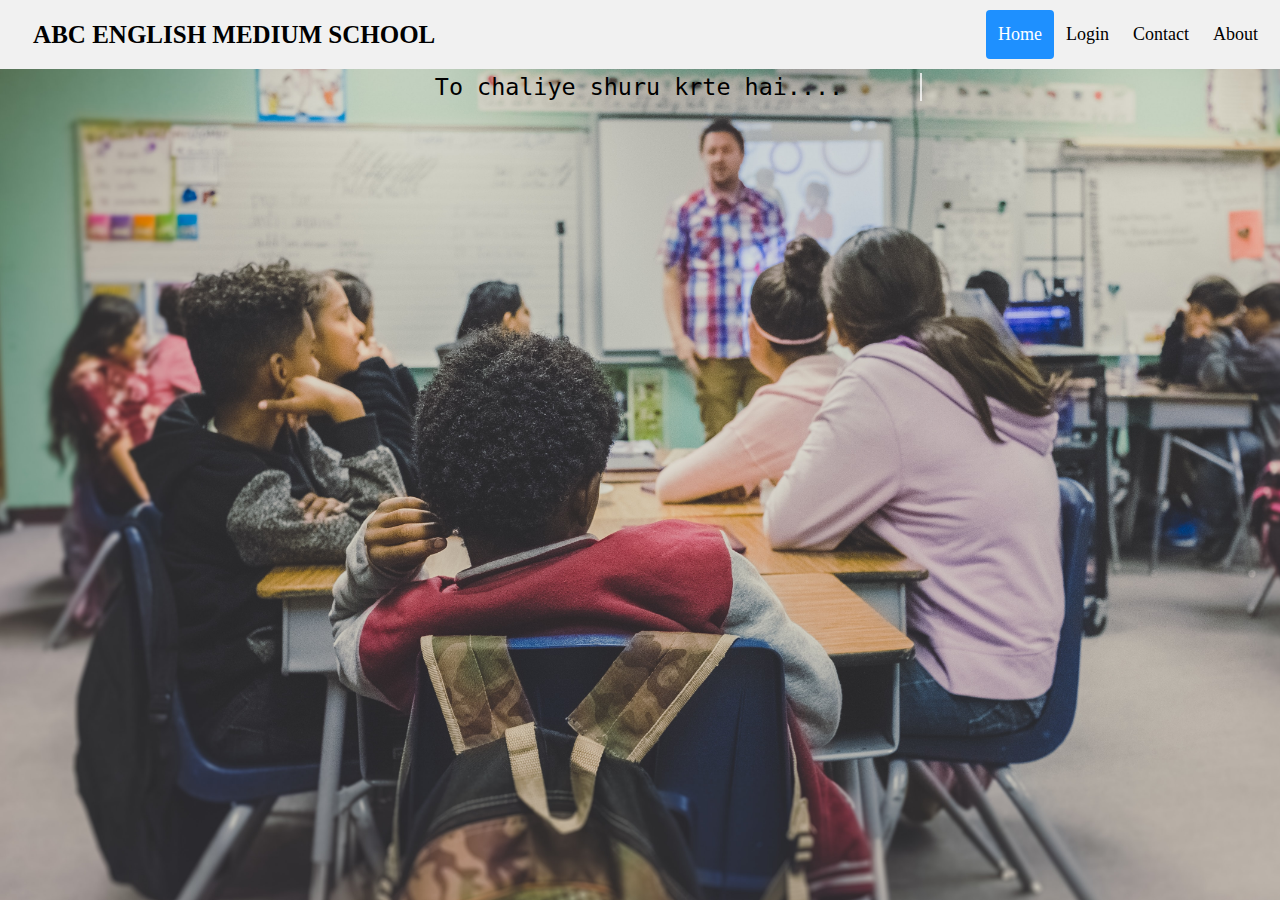
==== index.html @ 8a981e91 "main" ====
<!doctype html>
<html lang="en">
  <head>
    
    <meta charset="utf-8">
    <meta name="viewport" content="width=device-width, initial-scale=1">

    <link href="style.css" rel="stylesheet">
   

    <title>School Management System</title>
  </head>
  <body>
    <div class="header">
      <a href="#default" class="logo"> &nbsp; ABC ENGLISH MEDIUM SCHOOL</a>
      <div class="header-right">
        <a class="active" href="#home">Home</a>
        <a href="login.html">Login</a>
        <a href="#contact">Contact</a>
        <a href="#about">About</a>
      </div>
    </div>
    <anime>
      <p  class="line-1 anim-typewriter" style="text-align:center">To chaliye shuru krte hai....</p>
    </anime>
  </body>
</html>
---- style.css ----
body { 
    margin: 0;
    font-family: 'Segoe UI';
    background-image: url("image/main-bg.jpg") ;
    background-size: cover;
    background-attachment: fixed;
  }

  .student { 
    margin: 0;
    font-family: 'Segoe UI';
    background-image: url("image/student.jpg") ;
    background-size: cover;
    background-attachment: fixed;
  }

  .teacher { 
    margin: 0;
    font-family: 'Segoe UI';
    background-image: url("image/student.jpg") ;
    background-size: cover;
    background-attachment: fixed;
  }
  
  .bodyindex { 
    margin: 0;
    font-family: 'Segoe UI';
    background-image: url("image/main-bg1.jpg") ;
    background-size: cover;
    background-attachment: fixed;
  }
  .header {
    overflow: hidden;
    background-color: #f1f1f1;
    padding: 10px 10px;
  }
  
  .header a {
    float: left;
    color: black;
    text-align: center;
    padding: 12px;
    text-decoration: none;
    font-size: 18px; 
    line-height: 25px;
    border-radius: 4px;
  }
  
  .header a.logo {
    font-size: 25px;
    font-weight: bold;
  }
  
  .header a:hover {
    background-color: #ddd;
    color: black;
  }
  
  .header a.active {
    background-color: dodgerblue;
    color: white;
  }
  
  .header-right {
    float: right;
  }
  
  @media screen and (max-width: 500px) {
    .header a {
      float: none;
      display: block;
      text-align: left;
    }
    
    .header-right {
      float: none;
    }
  }

    .myDiv{
    border: 2.5px outset rgba(4, 3, 3, 0.739);
    background-color: rgba(207, 194, 194, 0.605);    
    text-align: center;
    font-family: "sans-serif";
    }

    /* Google Fonts */
@import url(https://fonts.googleapis.com/css?family=Anonymous+Pro);

  anime {
    padding: 35px 70px;
    text-align: center;
    font-family: monospace;
  }
  
.line-1{
    position: relative;
    top: 50%;  
    width: 24em;
    margin: 0 auto;
    border-right: 2px solid rgba(255,255,255,.75);
    font-size: 180%;
    text-align: center;
    white-space: nowrap;
    overflow: hidden;
    transform: translateY(-50%);    
}

/* Animation */
.anim-typewriter{
  animation: typewriter 4s steps(44) 1s 1 normal both,
             blinkTextCursor 500ms steps(44) infinite normal;
}
@keyframes typewriter{
  from{width: 0;}
  to{width: 24em;}
}
@keyframes blinkTextCursor{
  from{border-right-color: rgba(255,255,255,.75);}
  to{border-right-color: transparent;}
}

.login{  
  width: 382px;  
  overflow: hidden;  
  margin: auto;  
  margin: 20 0 0 450px;  
  padding: 80px;  
  background: #000000a8;  
  border-radius: 15px ;  
    
}  

h2{  
  text-align: center;  
  color: #277582;  
  padding: 20px;  
}

label{  
  color: #08ffd1;  
  font-size: 17px;  
}

#uname{  
  width: 300px;  
  height: 30px;  
  border: none;  
  border-radius: 3px;  
  padding-left: 8px;  
}

#pass{  
  width: 300px;  
  height: 30px;  
  border: none;  
  border-radius: 3px;  
  padding-left: 8px;  

}

#log{  
  width: 100px;  
  height: 30px;  
  border: none;
  cursor: pointer;  
  border-radius: 17px;  
  padding-left: 7px;  
  color: rgba(0, 0, 0, 0.739);
  font-weight: bold;  
}  
#log:hover {
  background-color: rgba(75, 247, 22, 0.623);
  color: rgb(255, 255, 255);
}

span{  
  color: white;  
  font-size: 17px;  
}  

.men_ex{
  border-radius:5px;
  display:none;
  float: right;
  padding-right: 50px;
}
.men_ex ul {
  margin: 0; 
  padding: 0;
  width:140px;
  list-style-type: none;
  
}
.men_ex ul li a {
  text-decoration: none;
  color: #fff; 
  padding: 10px 10px;
  background-color: #000000bb;
  display:block;
  border-radius: 3px;
  border-bottom:solid 1px #000;
}
.men_ex ul li a:visited {
  color: white;
}
.men_ex ul li a:hover, .men_ex ul li .current {
  color: #000;
  background-color: #f5f5f5ce;
}

.show_hide{
 position:fixed;
 margin: 30px 30px;
}

/* input[type = password] {
  background-color: rgb(255, 255, 255);
  border: none;
  border-radius: 5px;
  text-decoration: none;
  text-align: left;
  color: rgb(17, 16, 16);
  margin-top: 2px;
  padding: 10px 25px;
  margin-left: 160px;
} */
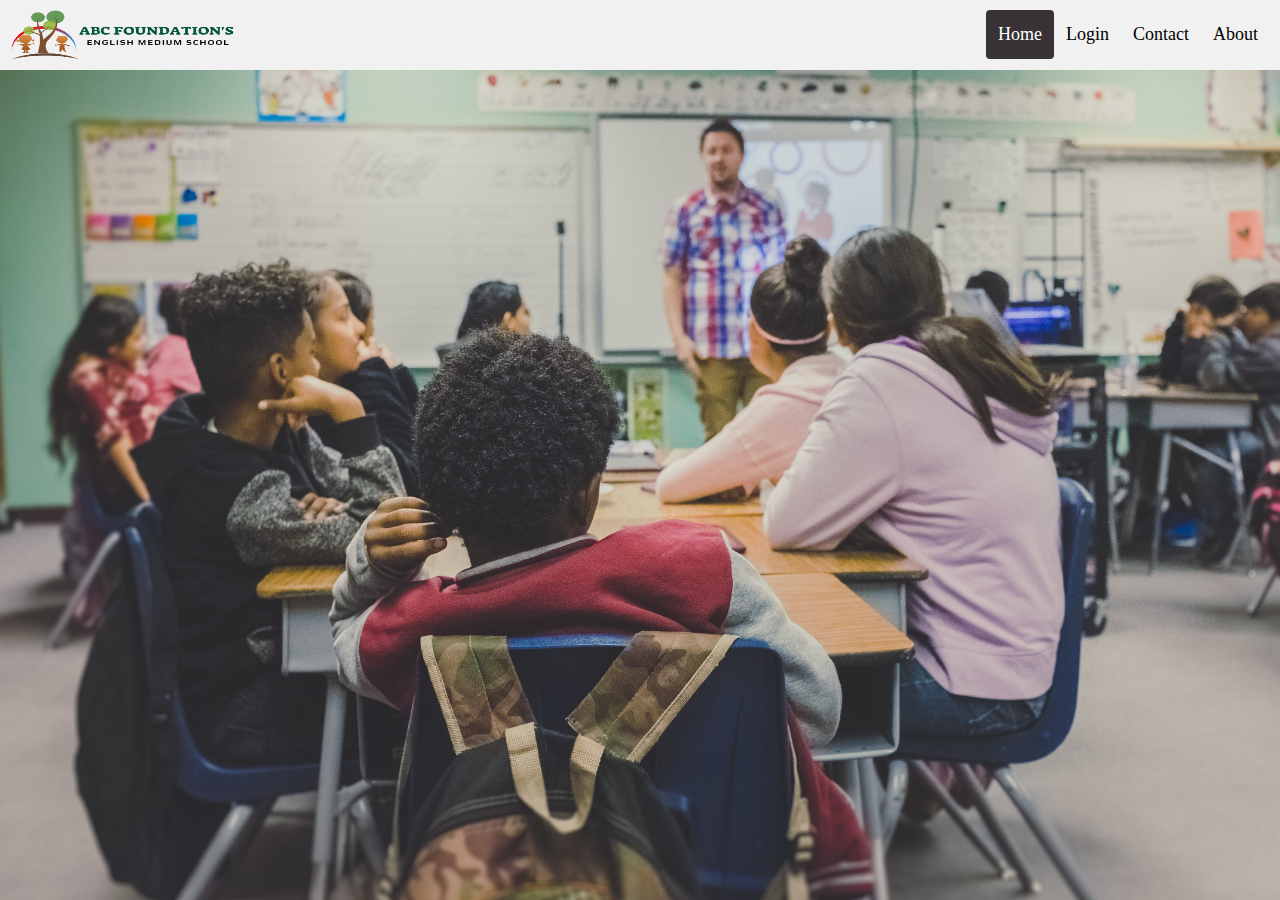
==== commit 6b26396c: "init" ====
--- a/index.html
+++ b/index.html
@@ -12,7 +12,8 @@
   </head>
   <body>
     <div class="header">
-      <a href="#default" class="logo"> &nbsp; ABC ENGLISH MEDIUM SCHOOL</a>
+      <img class="logoimg" src="logo.png">
+      <!-- <a href="#default" class="logo"> &nbsp; ABC ENGLISH MEDIUM SCHOOL</a> -->
       <div class="header-right">
         <a class="active" href="#home">Home</a>
         <a href="login.html">Login</a>
@@ -20,8 +21,9 @@
         <a href="#about">About</a>
       </div>
     </div>
-    <anime>
+    
+    <!-- <anime>
       <p  class="line-1 anim-typewriter" style="text-align:center">To chaliye shuru krte hai....</p>
-    </anime>
+    </anime> -->
   </body>
 </html>--- a/style.css
+++ b/style.css
@@ -4,6 +4,12 @@
     background-image: url("image/main-bg.jpg") ;
     background-size: cover;
     background-attachment: fixed;
+  }
+
+  .logoimg {
+    float: left;
+    width: 225px;
+    height: 50px;
   }
 
   .student { 
@@ -57,7 +63,7 @@
   }
   
   .header a.active {
-    background-color: dodgerblue;
+    background-color: #383237;
     color: white;
   }
   
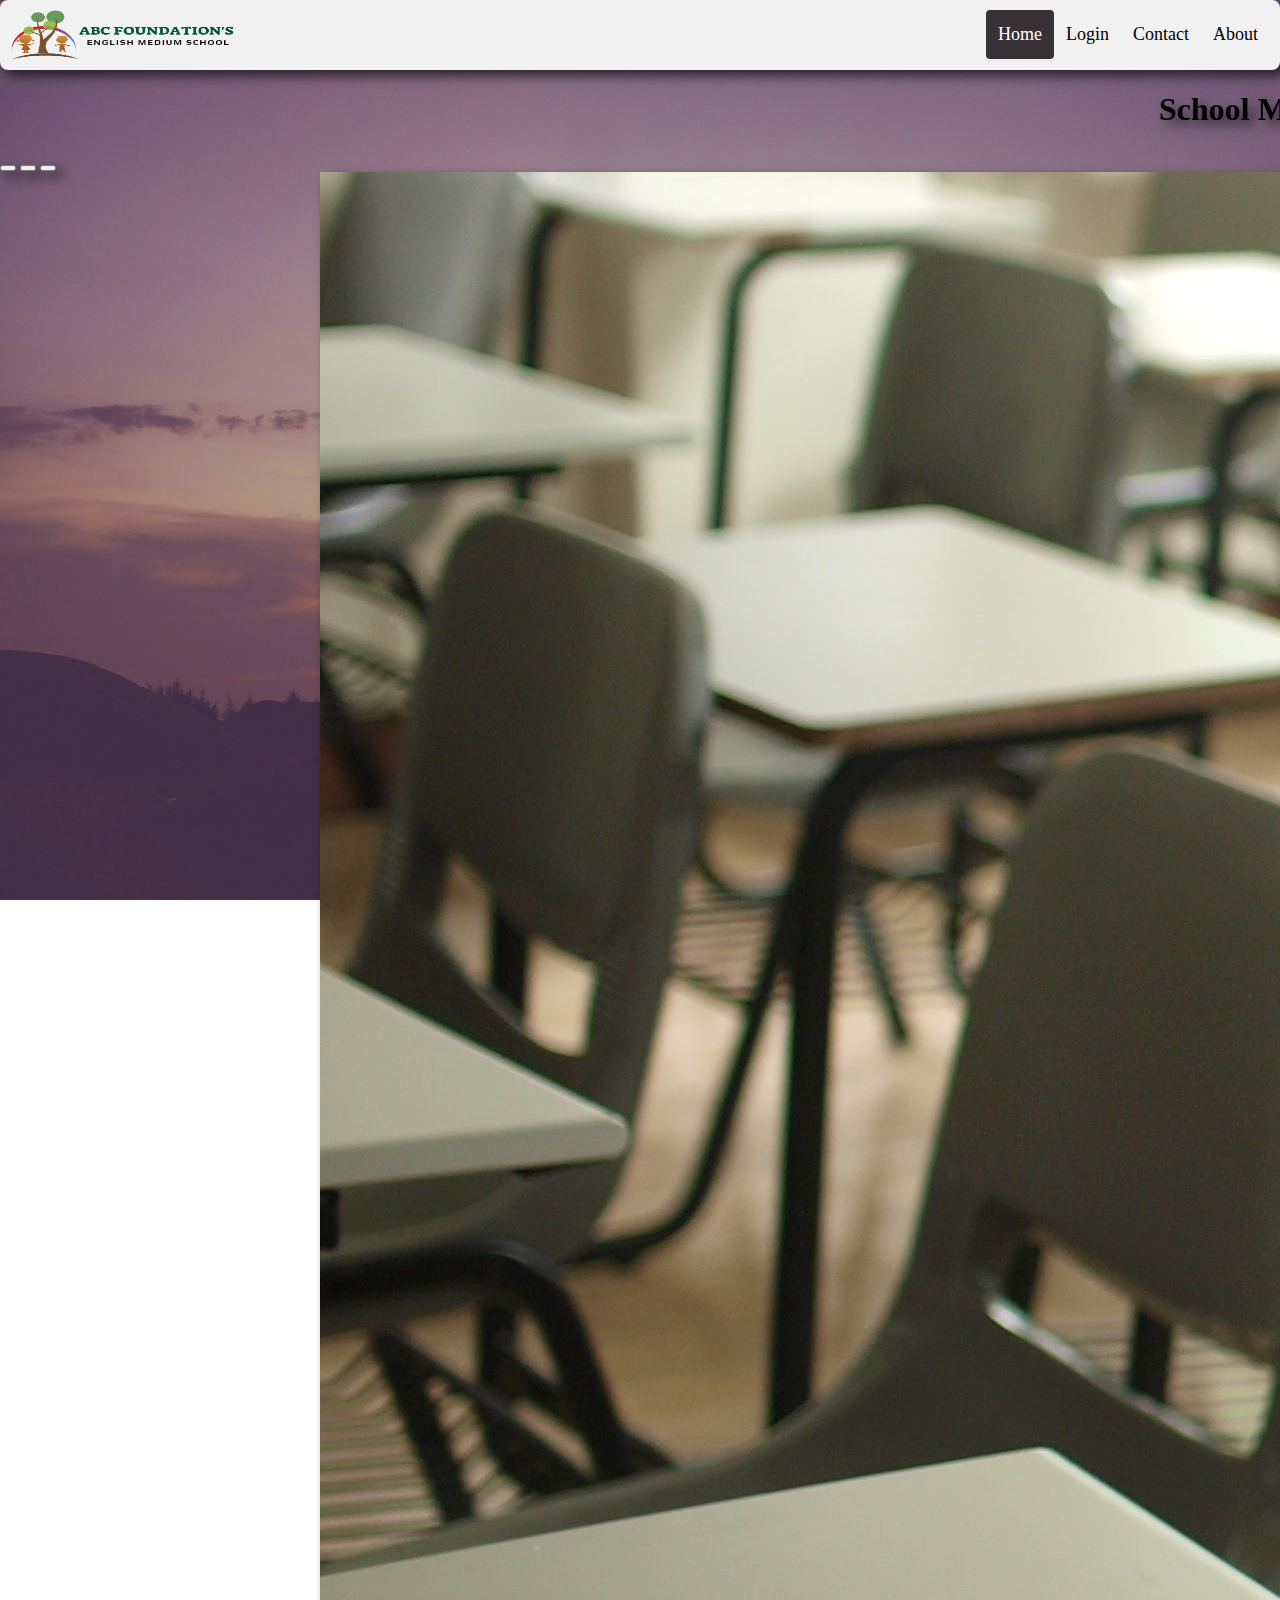
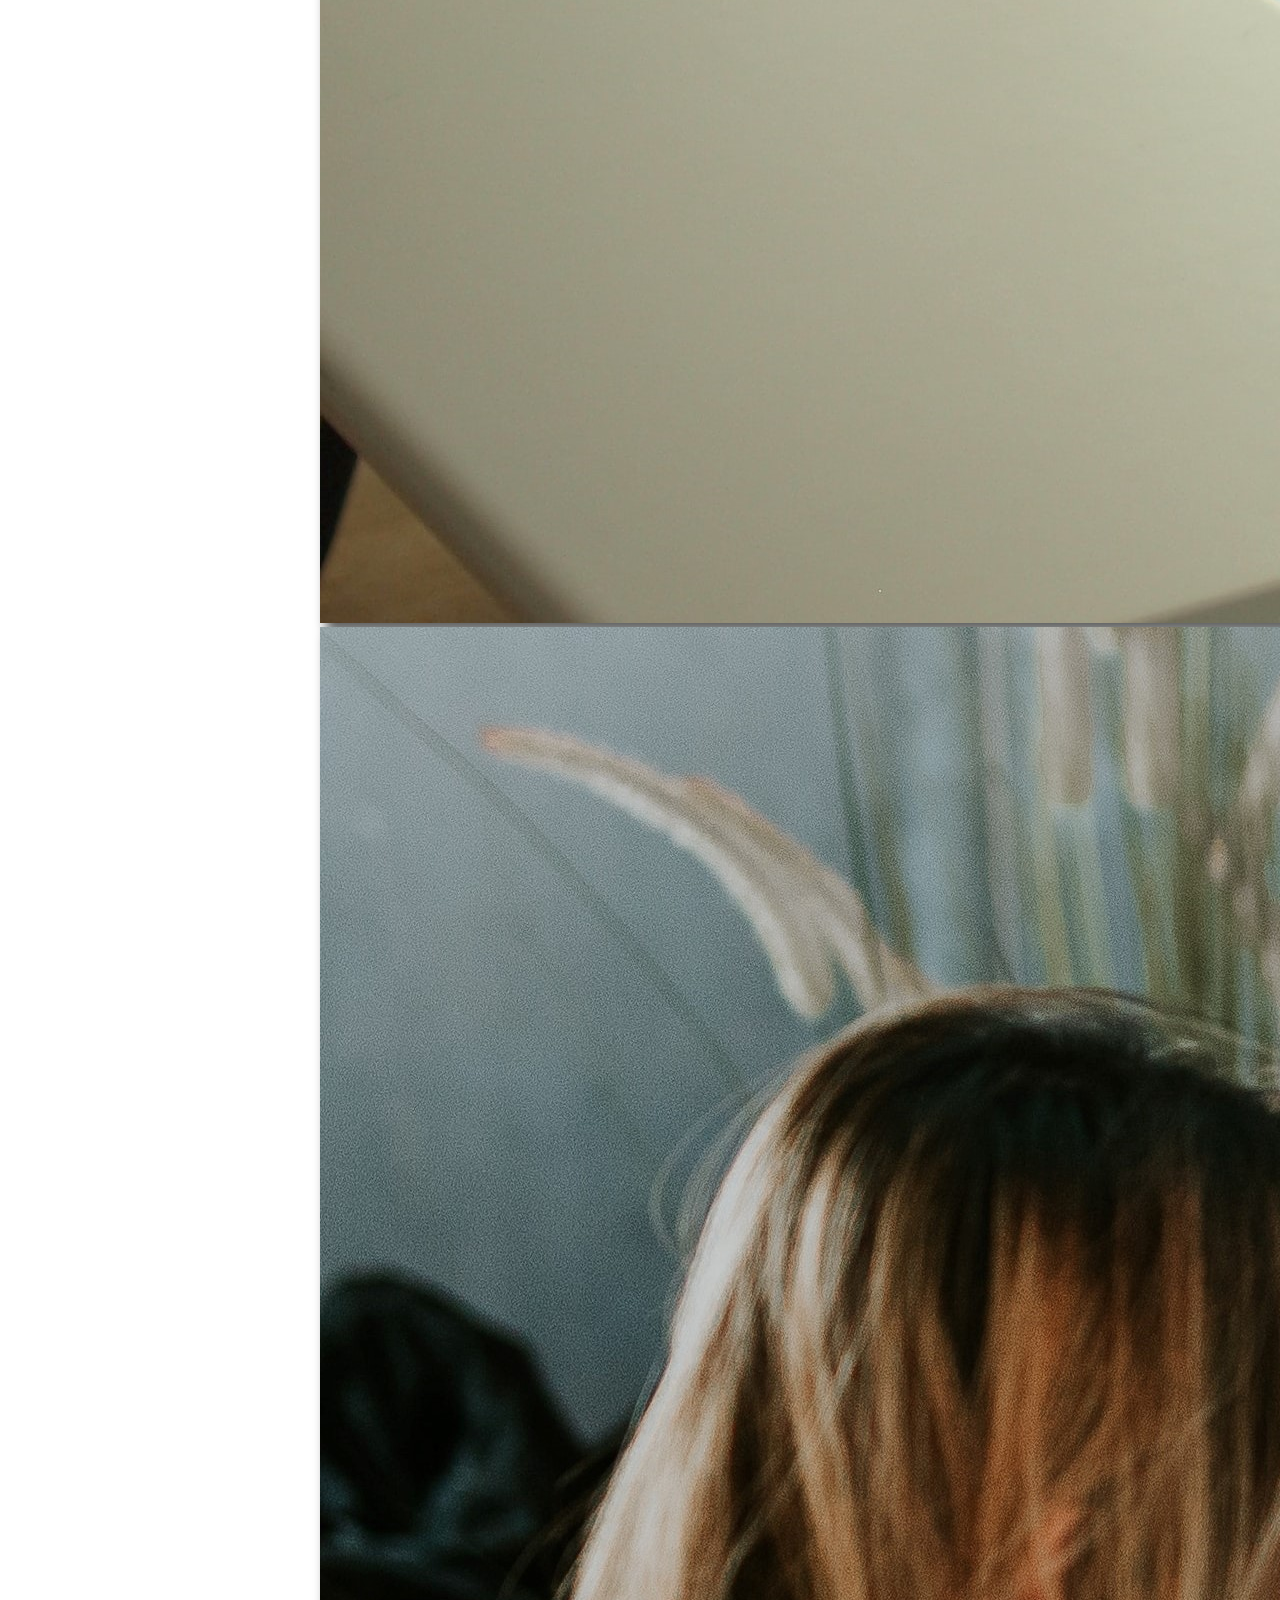
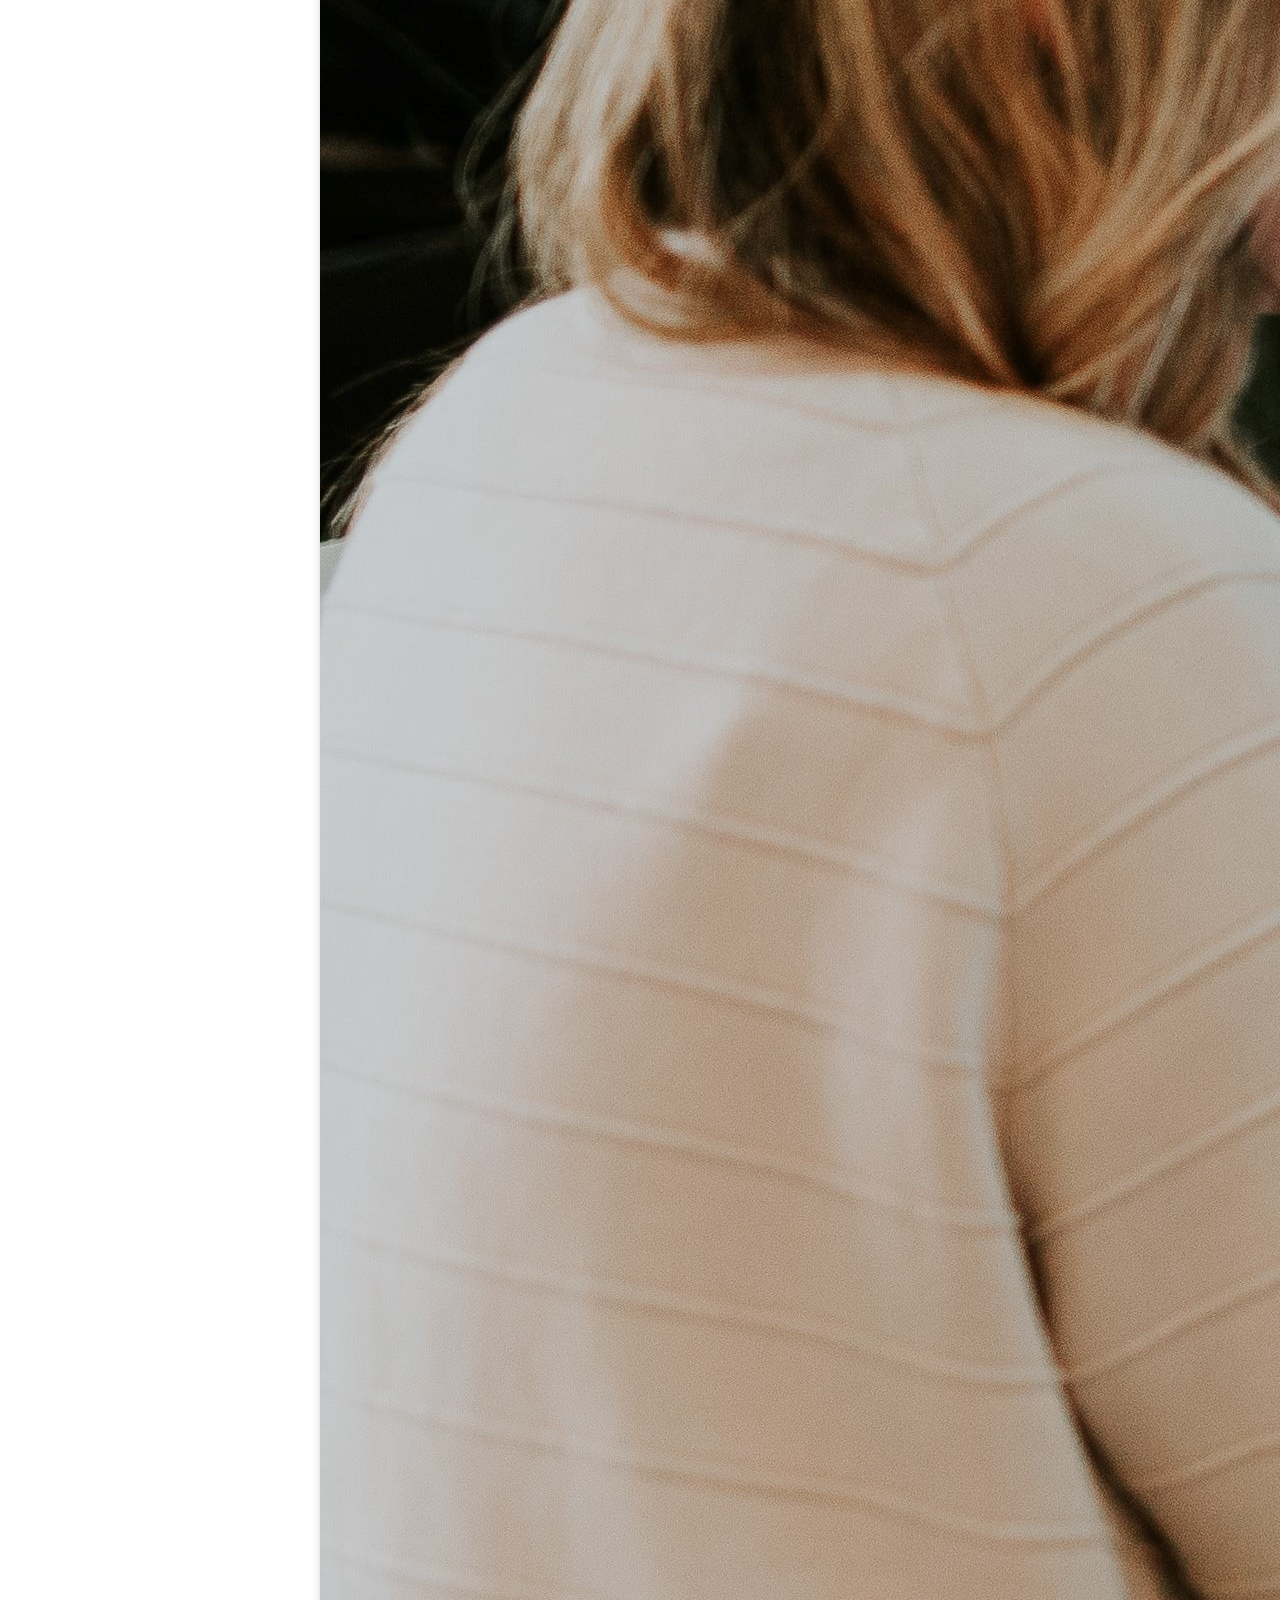
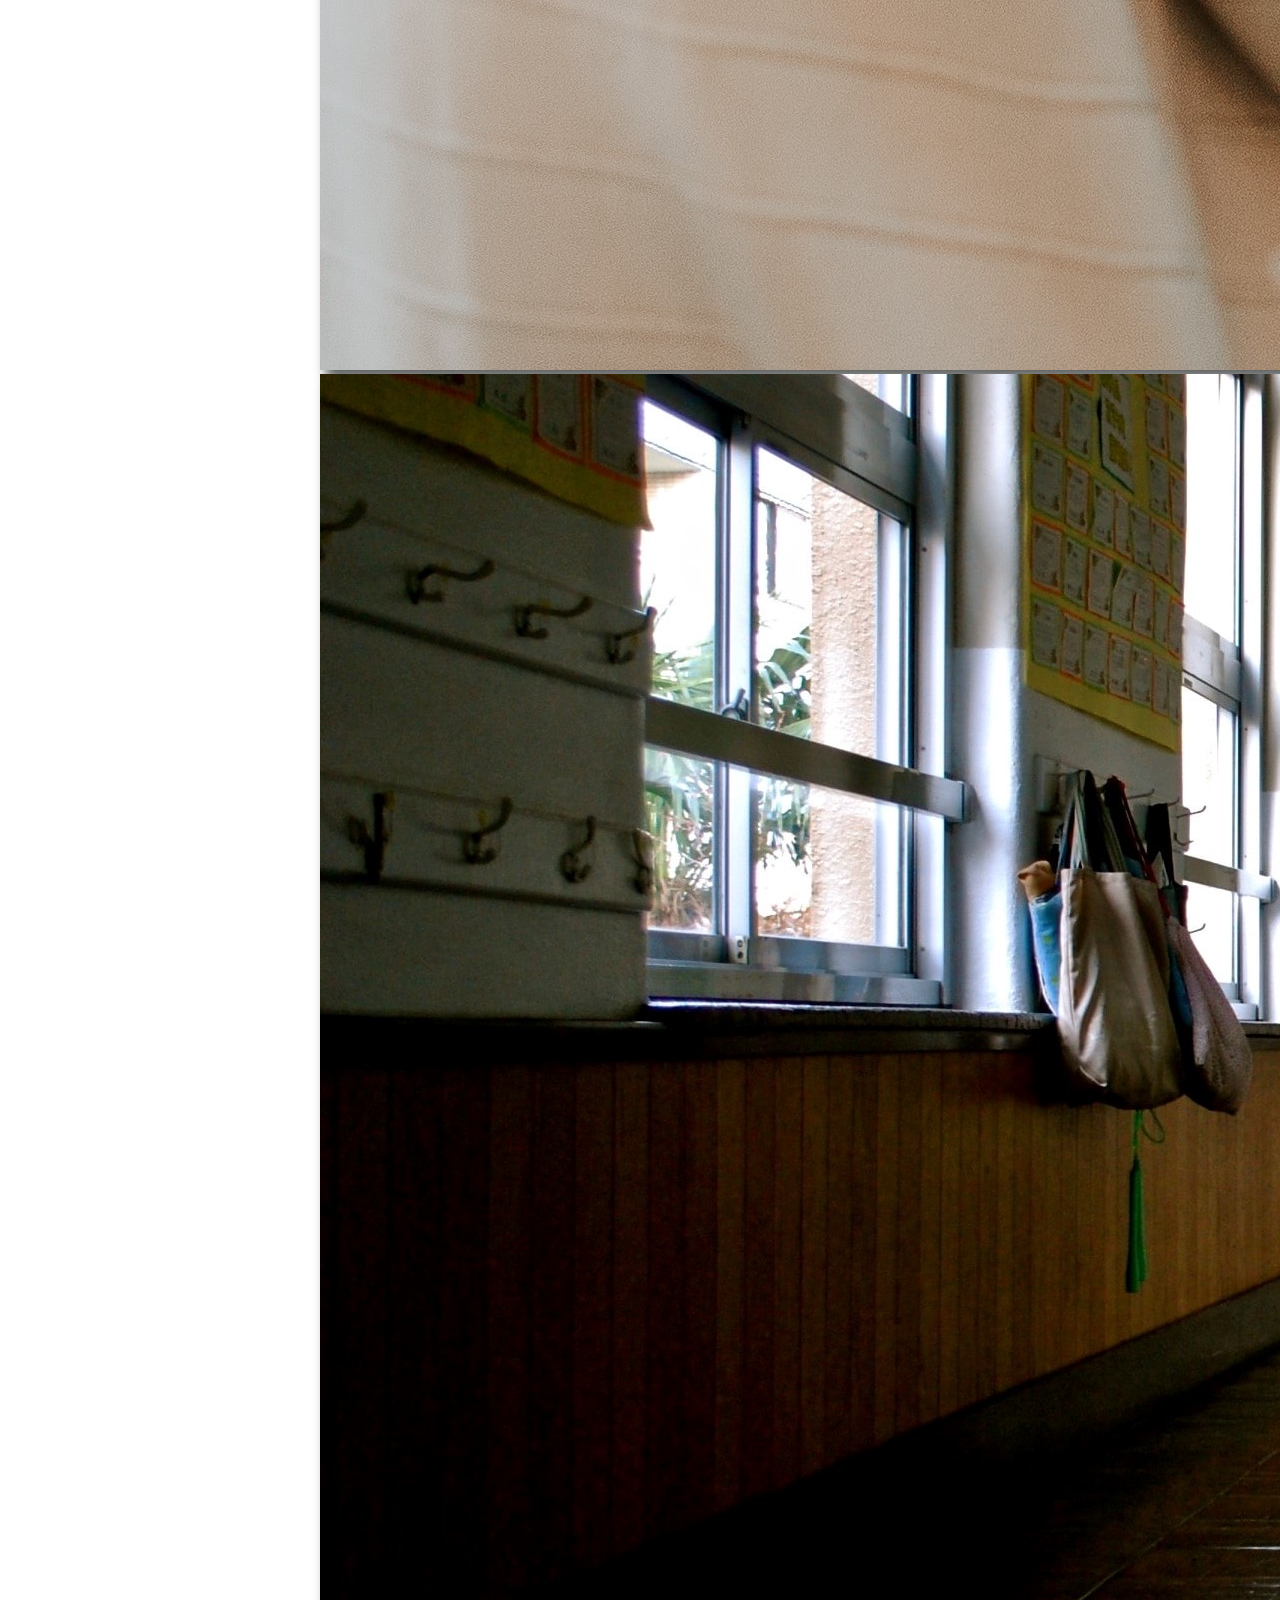
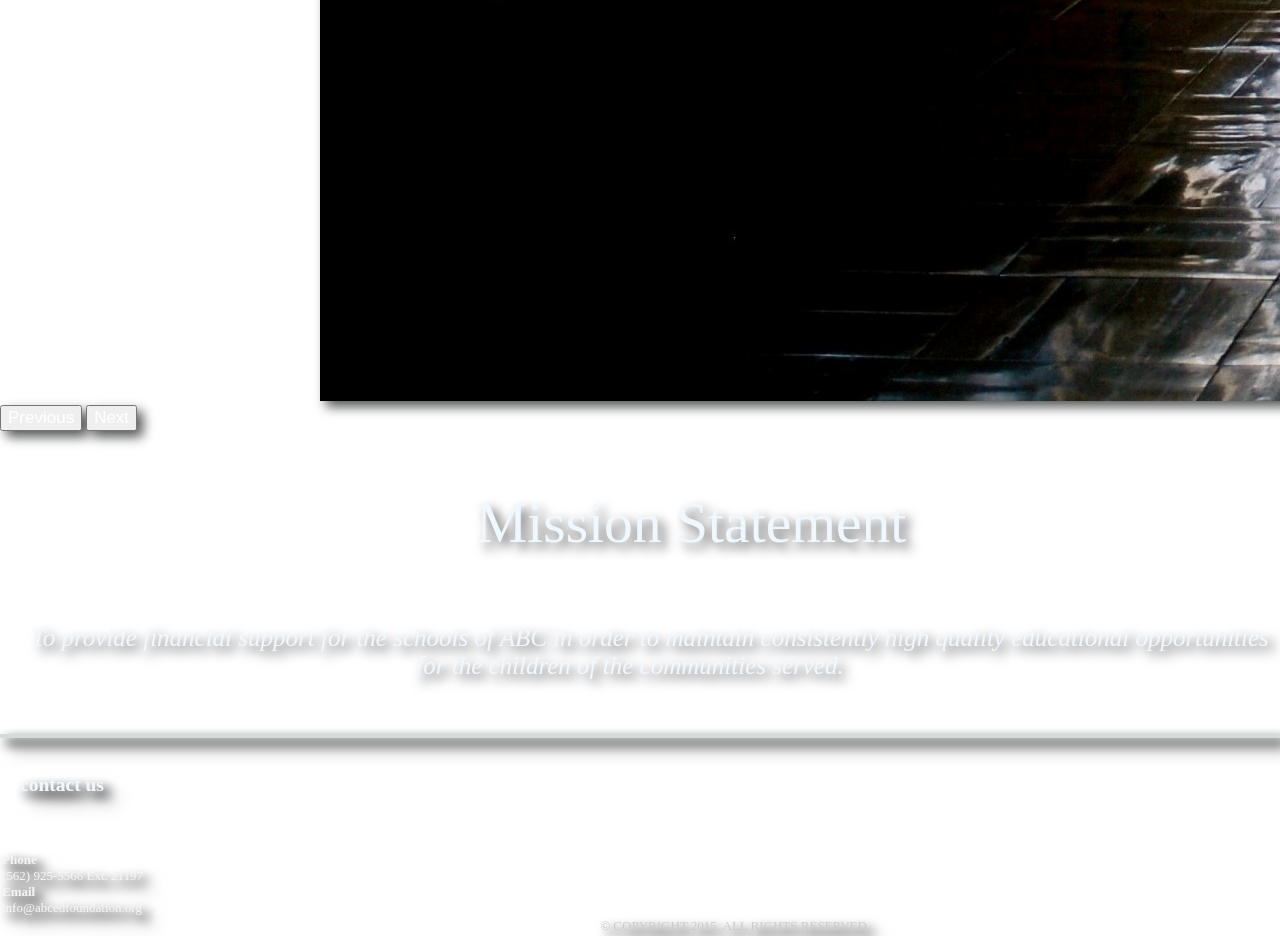
==== commit d3e83b40: "commit" ====
--- a/index.html
+++ b/index.html
@@ -4,13 +4,14 @@
     
     <meta charset="utf-8">
     <meta name="viewport" content="width=device-width, initial-scale=1">
-
+    <link href="https://cdn.jsdelivr.net/npm/bootstrap@5.0.2/dist/css/bootstrap.min.css" rel="stylesheet" integrity="sha384-EVSTQN3/azprG1Anm3QDgpJLIm9Nao0Yz1ztcQTwFspd3yD65VohhpuuCOmLASjC" crossorigin="anonymous">
+  <script src="https://cdn.jsdelivr.net/npm/bootstrap@5.0.2/dist/js/bootstrap.bundle.min.js" integrity="sha384-MrcW6ZMFYlzcLA8Nl+NtUVF0sA7MsXsP1UyJoMp4YLEuNSfAP+JcXn/tWtIaxVXM" crossorigin="anonymous"></script>
     <link href="style.css" rel="stylesheet">
    
 
     <title>School Management System</title>
   </head>
-  <body>
+  <body style="background-image: url(image/index.jpg);">
     <div class="header">
       <img class="logoimg" src="logo.png">
       <!-- <a href="#default" class="logo"> &nbsp; ABC ENGLISH MEDIUM SCHOOL</a> -->
@@ -22,8 +23,93 @@
       </div>
     </div>
     
-    <!-- <anime>
-      <p  class="line-1 anim-typewriter" style="text-align:center">To chaliye shuru krte hai....</p>
-    </anime> -->
+    <div class="container-fluid">
+      <div class="row">
+        <div class="12">
+          <marquee behavior="right" direction="">
+            <h1>School Management System</h1>
+          </marquee>
+        </div>
+      </div>
+
+      <div class="row">
+        <div class="col-md-12">
+          <div id="carouselExampleIndicators" class="carousel slide" data-bs-ride="carousel">
+            <div class="carousel-indicators">
+              <button type="button" data-bs-target="#carouselExampleIndicators" data-bs-slide-to="0" class="active"
+                aria-current="true" aria-label="Slide 1"></button>
+              <button type="button" data-bs-target="#carouselExampleIndicators" data-bs-slide-to="1"
+                aria-label="Slide 2"></button>
+              <button type="button" data-bs-target="#carouselExampleIndicators" data-bs-slide-to="2"
+                aria-label="Slide 3"></button>
+            </div>
+            <div class="carousel-inner">
+              <div class="carousel-item active">
+                <img src="image/slide2.jpg" class="d-block w-50" style="margin-left: 25%;" alt="...">
+              </div>
+              <div class="carousel-item">
+                <img src="image/slide3.jpg" class="d-block w-50"  style="margin-left: 25%; "alt="...">
+              </div>
+              <div class="carousel-item">
+                <img src="image/slide1.jpg" class="d-block w-50"  style="margin-left: 25%; " alt="...">
+              </div>
+            </div>
+            <button class="carousel-control-prev" type="button" data-bs-target="#carouselExampleIndicators"
+              data-bs-slide="prev">
+              <span class="carousel-control-prev-icon" aria-hidden="true"></span>
+              <span class="visually-hidden">Previous</span>
+            </button>
+            <button class="carousel-control-next" type="button" data-bs-target="#carouselExampleIndicators"
+              data-bs-slide="next">
+              <span class="carousel-control-next-icon" aria-hidden="true"></span>
+              <span class="visually-hidden">Next</span>
+            </button>
+          </div>
+        </div>
+    </div>
+    <br><br>
+    <div class="paragraph" style="text-align:center;"><br>
+      <a style="color:aliceblue;font-size:2em">&ZeroWidthSpace;<p class="line-1 anim-typewriter" style="text-align:center;font-family:serif;">Mission Statement</p></a><br><em>
+        <a style="color:aliceblue;font-size: 25px;padding: 20px;">To provide financial support for the schools of ABC in order to maintain consistently high quality educational opportunities for the children of the communities served.</a></em></div>
+        <br><br><br>
+
+        <div class="footer-wrap">
+          <div class="site-footer container">
+            <div class="wsite-elements wsite-footer">
+      <h2 class="wsite-content-title" style="text-align:left;"><a style="font: size 1.5em;color:aliceblue;">contact us</a></h2>
+      
+      <div><div class="wsite-multicol"><div class="wsite-multicol-table-wrap" style="margin:0 -25px;">
+        <table class="wsite-multicol-table">
+          <tbody class="wsite-multicol-tbody">
+            <tr class="wsite-multicol-tr">
+              <td class="wsite-multicol-col" style="width:20.854775642852%; padding:0 25px;">
+                
+                  
+      
+      <div class="paragraph" style="text-align:left;"><a style="color:#f5f5f5"><strong>Phone</strong>&nbsp;<br>(562) 925-5566 Ext. 21197<br><strong>Email</strong><br>info@abcedfoundation.org</a></div>
+      
+      
+                
+              </td>				<td class="wsite-multicol-col" style="width:79.145224357148%; padding:0 25px;">
+                
+                  
+      
+      <div class="wsite-spacer" style="height:74px;"></div>
+      
+      <div style="text-align:right;"><div style="height:10px;overflow:hidden"></div>
+      <span class="wsite-social wsite-social-default"><a class="first-child wsite-social-item wsite-social-facebook" href="// https://www.facebook.com/ABCEducationFoundation/)facebook.com" target="_blank" alt="Facebook" aria-label="Facebook"><span class="wsite-social-item-inner"></span></a><a class="last-child wsite-social-item wsite-social-mail" href="// info@abcedfoundation.org" target="_blank" alt="Mail" aria-label="Mail"><span class="wsite-social-item-inner"></span></a></span>
+      <div style="height:0px;overflow:hidden"></div></div>
+      
+      <div class="paragraph" style="text-align:right;"><a style="font-size:1">© COPYRIGHT 2015. ALL RIGHTS RESERVED.</a></div>
+      
+      
+                
+              </td>			</tr>
+          </tbody>
+        </table>
+        
+      </div></div></div></div>
+          </div>
+        </div>
   </body>
 </html>--- a/style.css
+++ b/style.css
@@ -1,223 +1,231 @@
-body { 
-    margin: 0;
-    font-family: 'Segoe UI';
-    background-image: url("image/main-bg.jpg") ;
-    background-size: cover;
-    background-attachment: fixed;
-  }
-
-  .logoimg {
-    float: left;
-    width: 225px;
-    height: 50px;
-  }
-
-  .student { 
-    margin: 0;
-    font-family: 'Segoe UI';
-    background-image: url("image/student.jpg") ;
-    background-size: cover;
-    background-attachment: fixed;
-  }
-
-  .teacher { 
-    margin: 0;
-    font-family: 'Segoe UI';
-    background-image: url("image/student.jpg") ;
-    background-size: cover;
-    background-attachment: fixed;
-  }
-  
-  .bodyindex { 
-    margin: 0;
-    font-family: 'Segoe UI';
-    background-image: url("image/main-bg1.jpg") ;
-    background-size: cover;
-    background-attachment: fixed;
-  }
-  .header {
-    overflow: hidden;
-    background-color: #f1f1f1;
-    padding: 10px 10px;
-  }
-  
+body {
+  margin: 0;
+  font-family: "Segoe UI";
+  background-image: url("image/main-bg.jpg");
+  background-size: cover;
+  background-attachment: fixed;
+  filter: drop-shadow(6px 6px 6px #000102ab);
+}
+
+.logoimg {
+  float: left;
+  width: 225px;
+  height: 50px;
+}
+
+.student {
+  margin: 0;
+  font-family: "Segoe UI";
+  background-image: url("image/student.jpg");
+  background-size: cover;
+  background-attachment: fixed;
+}
+
+.teacher {
+  margin: 0;
+  font-family: "Segoe UI";
+  background-image: url("image/student.jpg");
+  background-size: cover;
+  background-attachment: fixed;
+}
+
+.bodyindex {
+  margin: 0;
+  font-family: "Segoe UI";
+  background-image: url("image/main-bg1.jpg");
+  background-size: cover;
+  background-attachment: fixed;
+}
+.header {
+  overflow: hidden;
+  background-color: #f1f1f1;
+  padding: 10px 10px;
+  border-radius:8px ;
+}
+
+.header a {
+  float: left;
+  color: black;
+  text-align: center;
+  padding: 12px;
+  text-decoration: none;
+  font-size: 18px;
+  line-height: 25px;
+  border-radius: 4px;
+}
+
+.header a.logo {
+  font-size: 25px;
+  font-weight: bold;
+}
+
+.header a:hover {
+  background-color: #ddd;
+  color: black;
+}
+
+.header a.active {
+  background-color: #383237;
+  color: white;
+}
+
+.header-right {
+  float: right;
+}
+
+@media screen and (max-width: 500px) {
   .header a {
-    float: left;
-    color: black;
-    text-align: center;
-    padding: 12px;
-    text-decoration: none;
-    font-size: 18px; 
-    line-height: 25px;
-    border-radius: 4px;
-  }
-  
-  .header a.logo {
-    font-size: 25px;
-    font-weight: bold;
-  }
-  
-  .header a:hover {
-    background-color: #ddd;
-    color: black;
-  }
-  
-  .header a.active {
-    background-color: #383237;
-    color: white;
-  }
-  
+    float: none;
+    display: block;
+    text-align: left;
+  }
+
   .header-right {
-    float: right;
-  }
-  
-  @media screen and (max-width: 500px) {
-    .header a {
-      float: none;
-      display: block;
-      text-align: left;
-    }
-    
-    .header-right {
-      float: none;
-    }
-  }
-
-    .myDiv{
-    border: 2.5px outset rgba(4, 3, 3, 0.739);
-    background-color: rgba(207, 194, 194, 0.605);    
-    text-align: center;
-    font-family: "sans-serif";
-    }
-
-    /* Google Fonts */
+    float: none;
+  }
+}
+
+.myDiv {
+  border: 2.5px outset rgba(4, 3, 3, 0.739);
+  background-color: rgba(207, 194, 194, 0.605);
+  text-align: center;
+  font-family: "sans-serif";
+}
+
+/* Google Fonts */
 @import url(https://fonts.googleapis.com/css?family=Anonymous+Pro);
 
-  anime {
-    padding: 35px 70px;
-    text-align: center;
-    font-family: monospace;
-  }
-  
-.line-1{
-    position: relative;
-    top: 50%;  
-    width: 24em;
-    margin: 0 auto;
-    border-right: 2px solid rgba(255,255,255,.75);
-    font-size: 180%;
-    text-align: center;
-    white-space: nowrap;
-    overflow: hidden;
-    transform: translateY(-50%);    
+anime {
+  padding: 35px 70px;
+  text-align: center;
+  font-family: monospace;
+}
+
+.line-1 {
+  position: relative;
+  top: 50%;
+  width: 24em;
+  margin: 0 auto;
+  border-right: 2px solid rgba(255, 255, 255, 0.75);
+  font-size: 180%;
+  text-align: center;
+  white-space: nowrap;
+  overflow: hidden;
+  transform: translateY(-50%);
 }
 
 /* Animation */
-.anim-typewriter{
+.anim-typewriter {
   animation: typewriter 4s steps(44) 1s 1 normal both,
-             blinkTextCursor 500ms steps(44) infinite normal;
-}
-@keyframes typewriter{
-  from{width: 0;}
-  to{width: 24em;}
-}
-@keyframes blinkTextCursor{
-  from{border-right-color: rgba(255,255,255,.75);}
-  to{border-right-color: transparent;}
-}
-
-.login{  
-  width: 382px;  
-  overflow: hidden;  
-  margin: auto;  
-  margin: 20 0 0 450px;  
-  padding: 80px;  
-  background: #000000a8;  
-  border-radius: 15px ;  
-    
-}  
-
-h2{  
-  text-align: center;  
-  color: #277582;  
-  padding: 20px;  
-}
-
-label{  
-  color: #08ffd1;  
-  font-size: 17px;  
-}
-
-#uname{  
-  width: 300px;  
-  height: 30px;  
-  border: none;  
-  border-radius: 3px;  
-  padding-left: 8px;  
-}
-
-#pass{  
-  width: 300px;  
-  height: 30px;  
-  border: none;  
-  border-radius: 3px;  
-  padding-left: 8px;  
-
-}
-
-#log{  
-  width: 100px;  
-  height: 30px;  
+    blinkTextCursor 500ms steps(44) infinite normal;
+}
+@keyframes typewriter {
+  from {
+    width: 0;
+  }
+  to {
+    width: 9em;
+  }
+}
+@keyframes blinkTextCursor {
+  from {
+    border-right-color: rgba(255, 255, 255, 0.75);
+  }
+  to {
+    border-right-color: transparent;
+  }
+}
+
+.login {
+  width: 382px;
+  overflow: hidden;
+  margin: auto;
+  margin: 20 0 0 450px;
+  padding: 80px;
+  background: #000000a8;
+  border-radius: 15px;
+}
+
+h2 {
+  text-align: center;
+  color: #277582;
+  padding: 20px;
+}
+
+label {
+  color: #08ffd1;
+  font-size: 17px;
+}
+
+#uname {
+  width: 300px;
+  height: 30px;
   border: none;
-  cursor: pointer;  
-  border-radius: 17px;  
-  padding-left: 7px;  
+  border-radius: 3px;
+  padding-left: 8px;
+}
+
+#pass {
+  width: 300px;
+  height: 30px;
+  border: none;
+  border-radius: 3px;
+  padding-left: 8px;
+}
+
+#log {
+  width: 100px;
+  height: 30px;
+  border: none;
+  cursor: pointer;
+  border-radius: 17px;
+  padding-left: 7px;
   color: rgba(0, 0, 0, 0.739);
-  font-weight: bold;  
-}  
+  font-weight: bold;
+}
 #log:hover {
   background-color: rgba(75, 247, 22, 0.623);
   color: rgb(255, 255, 255);
 }
 
-span{  
-  color: white;  
-  font-size: 17px;  
-}  
-
-.men_ex{
-  border-radius:5px;
-  display:none;
+span {
+  color: white;
+  font-size: 17px;
+}
+
+.men_ex {
+  border-radius: 5px;
+  display: none;
   float: right;
   padding-right: 50px;
 }
 .men_ex ul {
-  margin: 0; 
+  margin: 0;
   padding: 0;
-  width:140px;
+  width: 140px;
   list-style-type: none;
-  
 }
 .men_ex ul li a {
   text-decoration: none;
-  color: #fff; 
+  color: #fff;
   padding: 10px 10px;
   background-color: #000000bb;
-  display:block;
+  display: block;
   border-radius: 3px;
-  border-bottom:solid 1px #000;
+  border-bottom: solid 1px #000;
 }
 .men_ex ul li a:visited {
   color: white;
 }
-.men_ex ul li a:hover, .men_ex ul li .current {
+.men_ex ul li a:hover,
+.men_ex ul li .current {
   color: #000;
   background-color: #f5f5f5ce;
 }
 
-.show_hide{
- position:fixed;
- margin: 30px 30px;
+.show_hide {
+  position: fixed;
+  margin: 30px 30px;
 }
 
 /* input[type = password] {
@@ -226,8 +234,96 @@
   border-radius: 5px;
   text-decoration: none;
   text-align: left;
-  color: rgb(17, 16, 16);
+  color: rgb(17, 16,#570101e5
   margin-top: 2px;
   padding: 10px 25px;
   margin-left: 160px;
 } */
+.bg-info {
+  background-color: #ffffff96 !important;
+  border-radius: 10px;
+}
+.bg-success {
+  background-color: #080707d5 !important;
+  border-radius: 10px;
+}
+.bg-body {
+  background-color: #000102ab !important;
+  border-radius: 10px;
+}
+.footer-wrap {
+  border-top: 4px solid #d5dadb;
+  font-size: 13px;
+  color: #cccccc;
+  filter: drop-shadow(6px 6px 6px #000102ab);
+}
+.footer-wrap .container {
+  overflow: visible;
+}
+@media (max-width: 1024px){
+  .wsite-footer {
+    padding-top: 3em;
+    padding-bottom: 1.5em;
+}
+.footer-wrap h2 {
+  font-family: 'Maven Pro', sans-serif;
+  font-size: 1.25em;
+  font-style: normal;
+  line-height: 2.5em;
+  text-transform: uppercase;
+}
+.wsite-multicol {
+  position: relative;
+  direction: ltr;
+}
+.wsite-multicol-table {
+  position: relative;
+  border-collapse: collapse;
+  table-layout: fixed;
+  width: 100%;
+  margin: 0 !important;
+  border: 0 !important;
+  padding: 0 !important;
+}
+
+
+
+/* .change{
+  -webkit-animation: colorchange 20s infinite;
+  animation: colorchange 20s infinite;
+}
+@-webkit-keyframes colorchange {
+  0% {
+    background: #fdfdfd;
+  }
+  25% {
+    background: #d5d5f0;
+  }
+  50% {
+    background: #d1f3e2;
+  }
+  75% {
+    background: #f5bbbc;
+  }
+  100% {
+    background:  #fdbaba;
+  }
+}
+@keyframes colorchange {
+  0% {
+    background: #fdfdfd;
+  }
+  25% {
+    background: #d5d5f0;
+  }
+  50% {
+    background: #d1f3e2;
+  }
+  75% {
+    background:#f5bbbc ;
+  }
+  100% {
+    background: #fdbaba;
+  }
+} 
+*/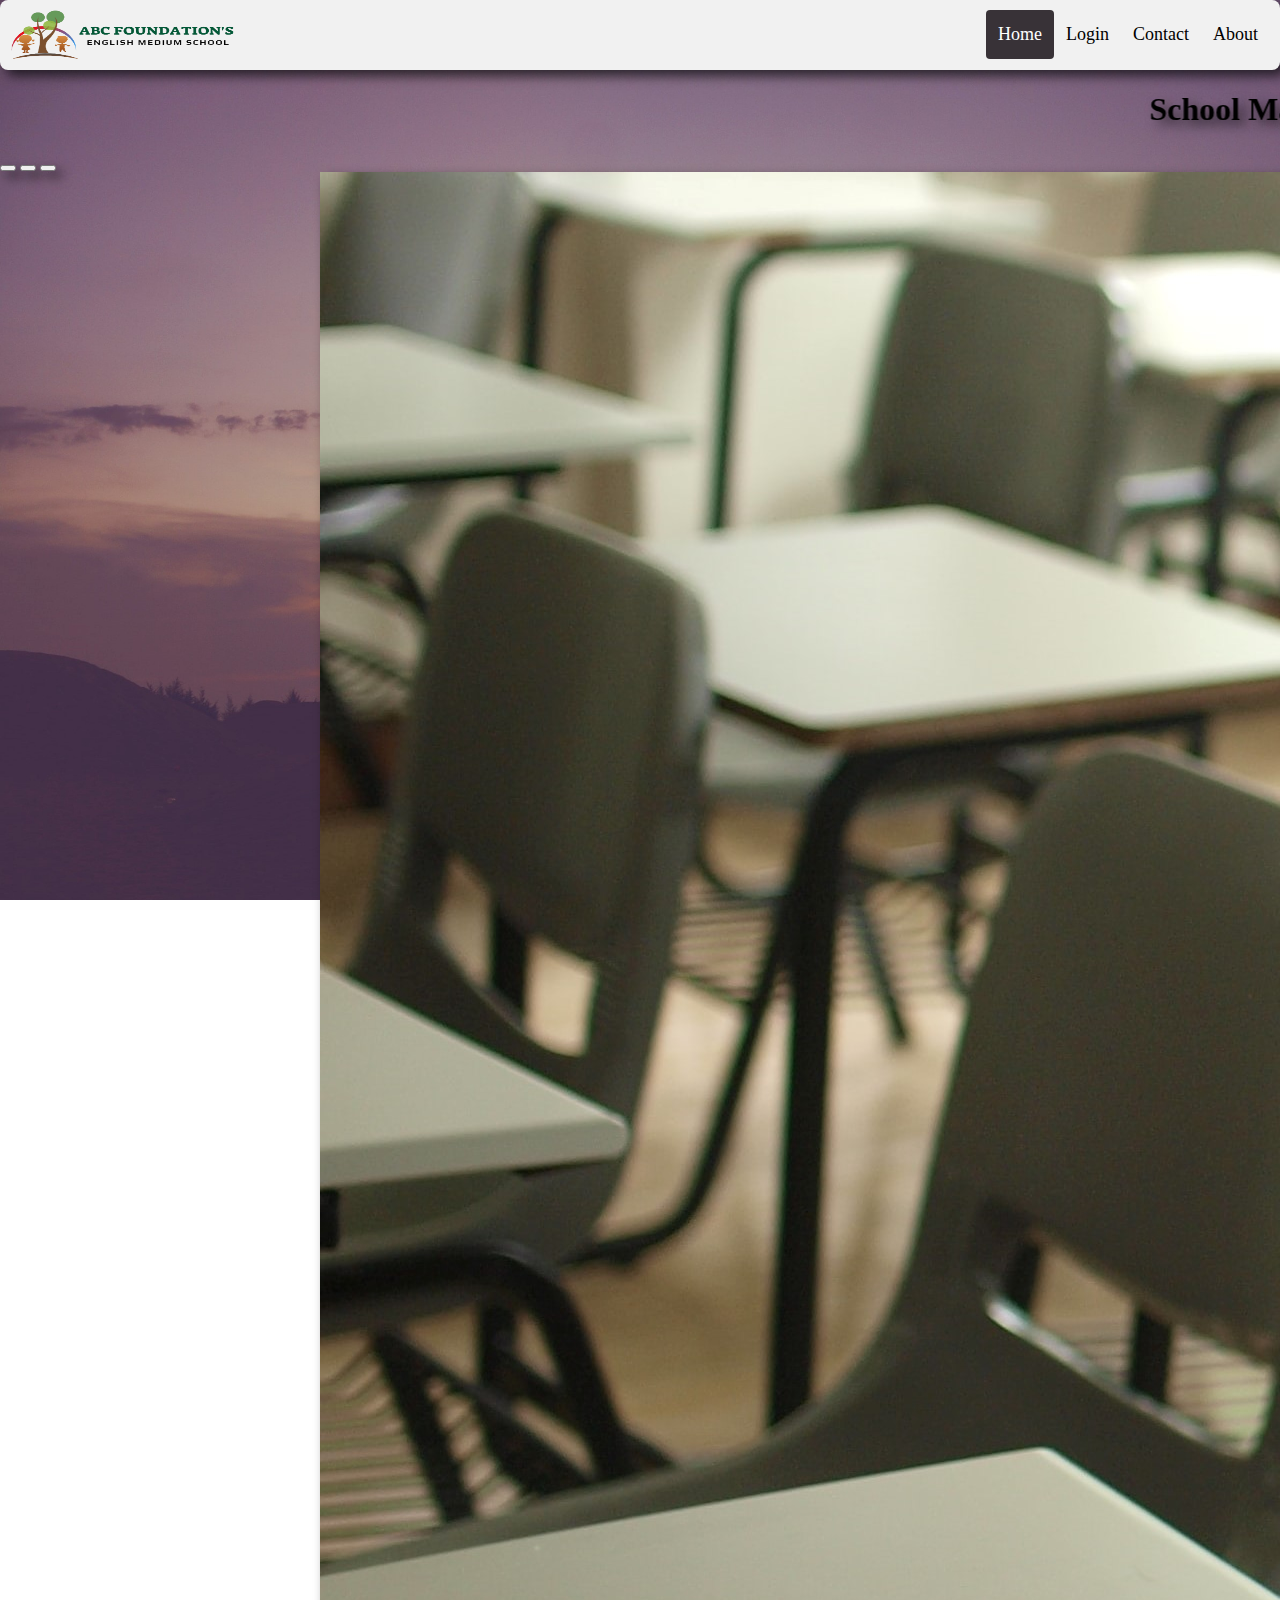
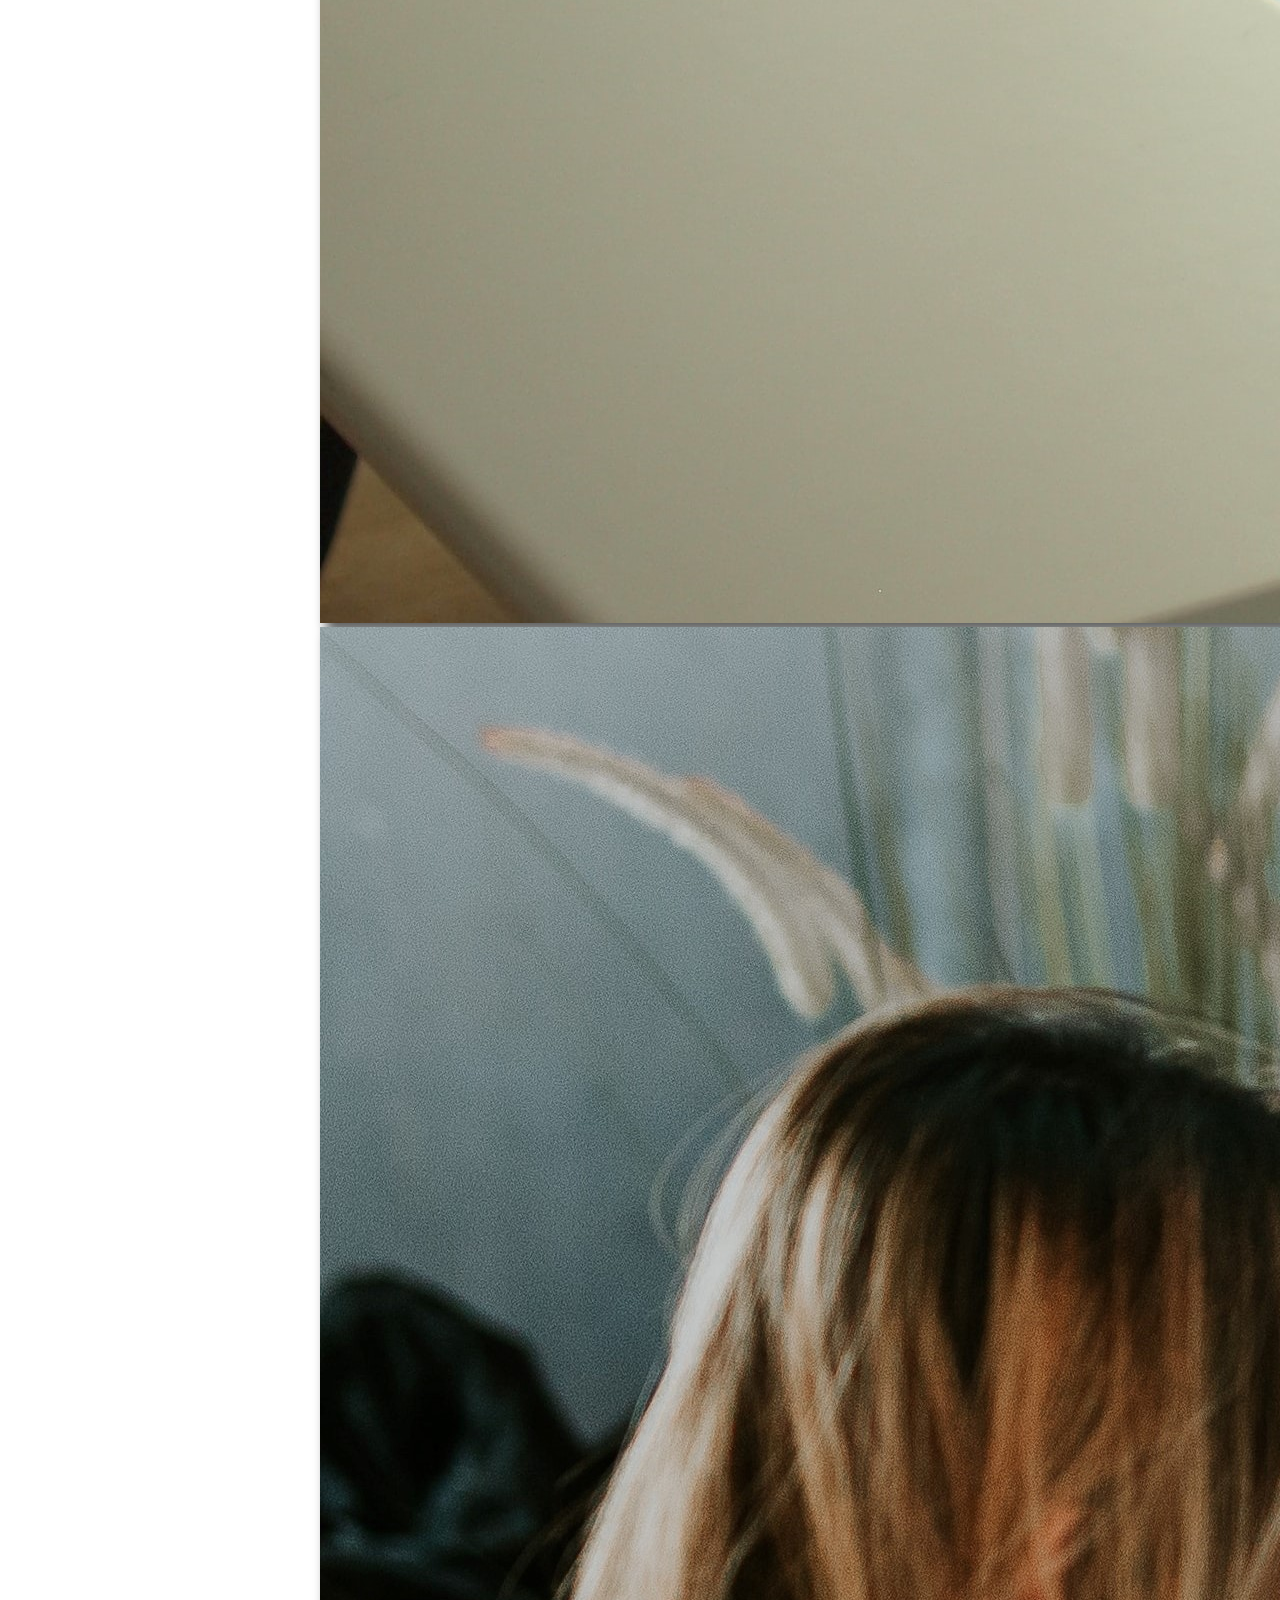
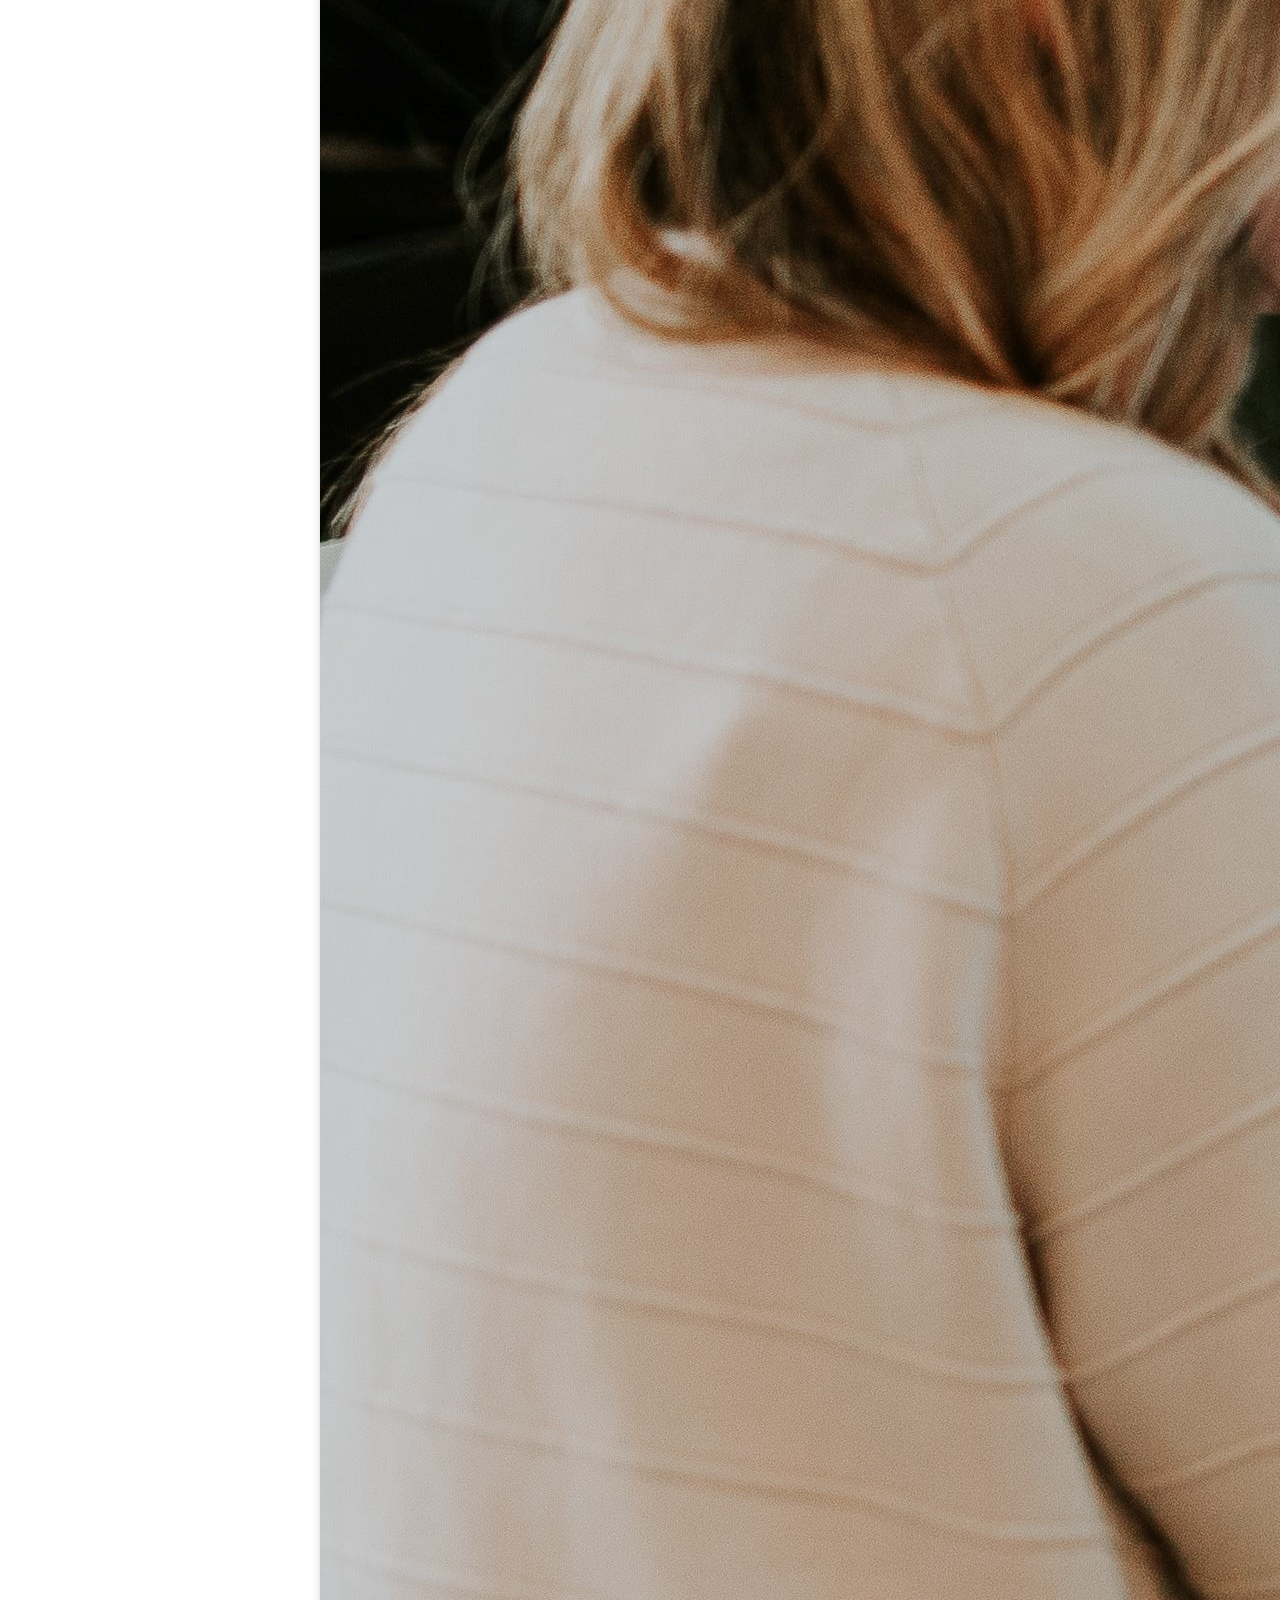
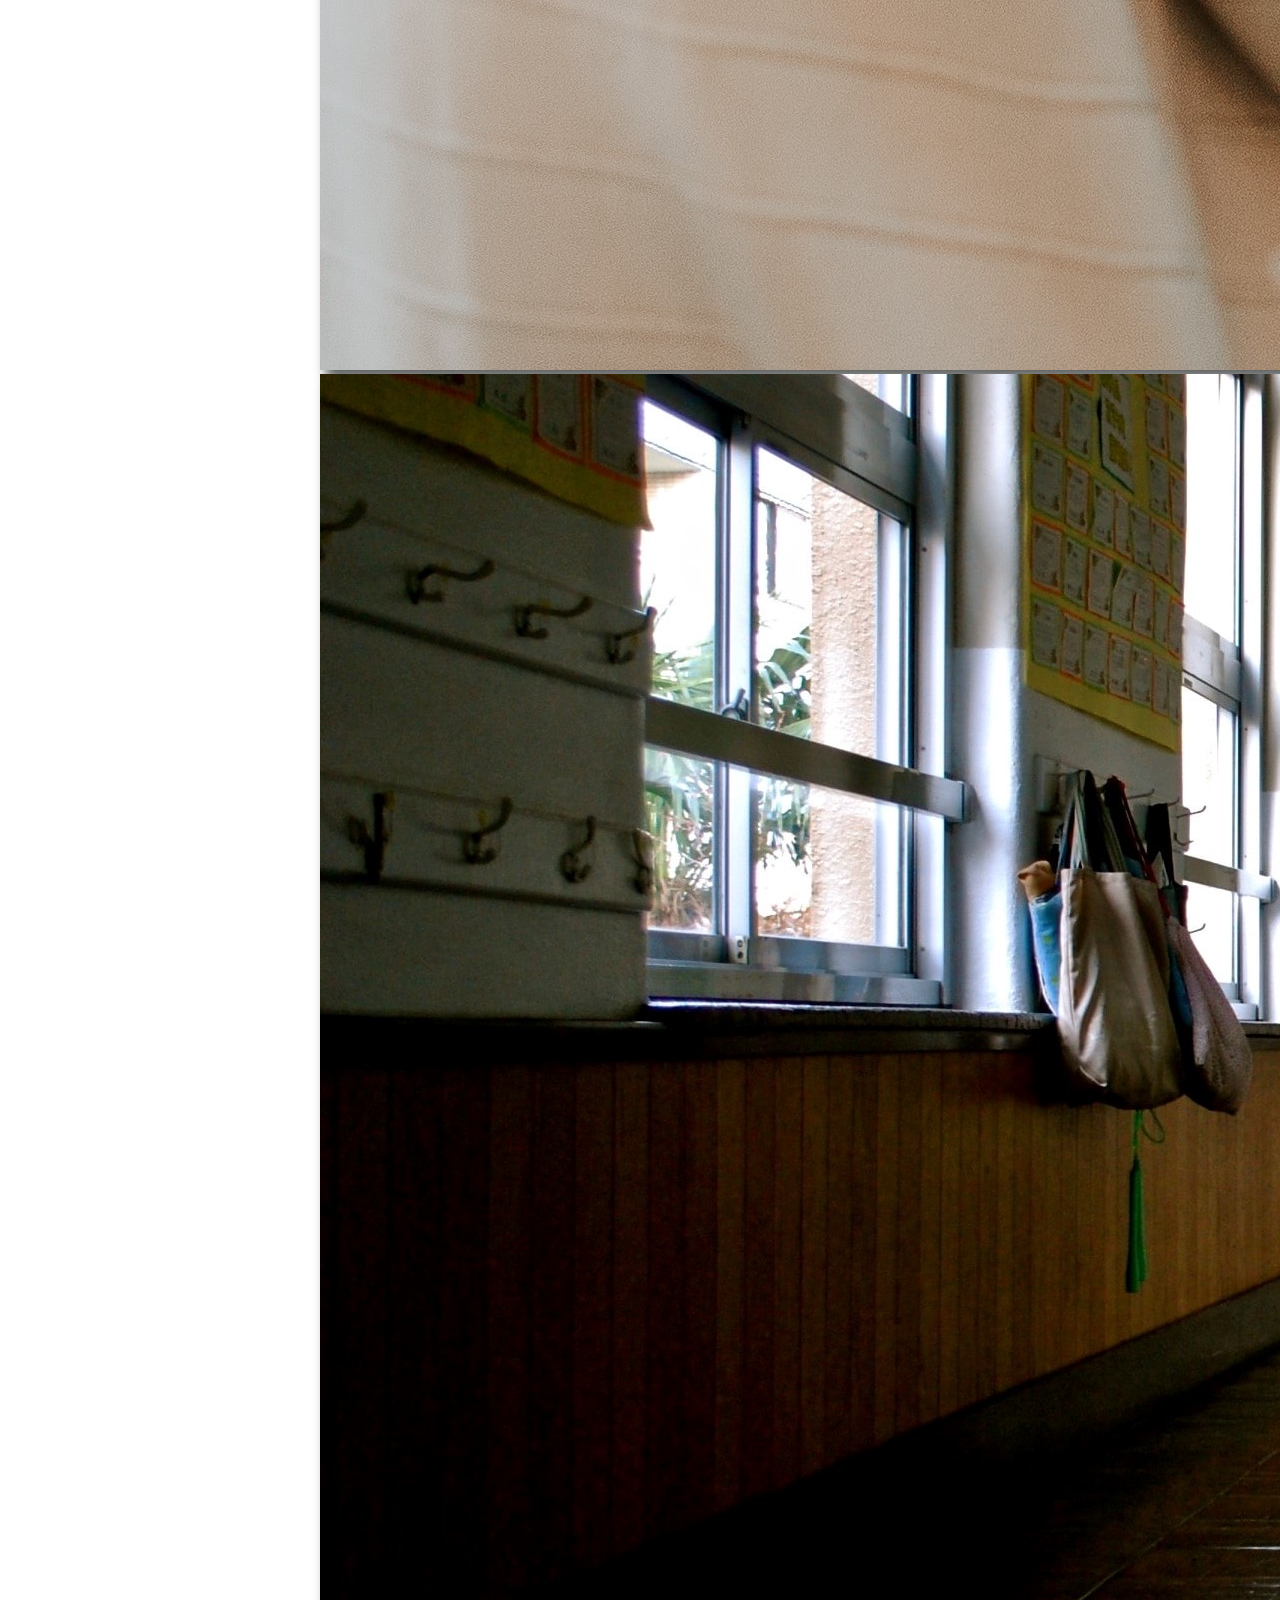
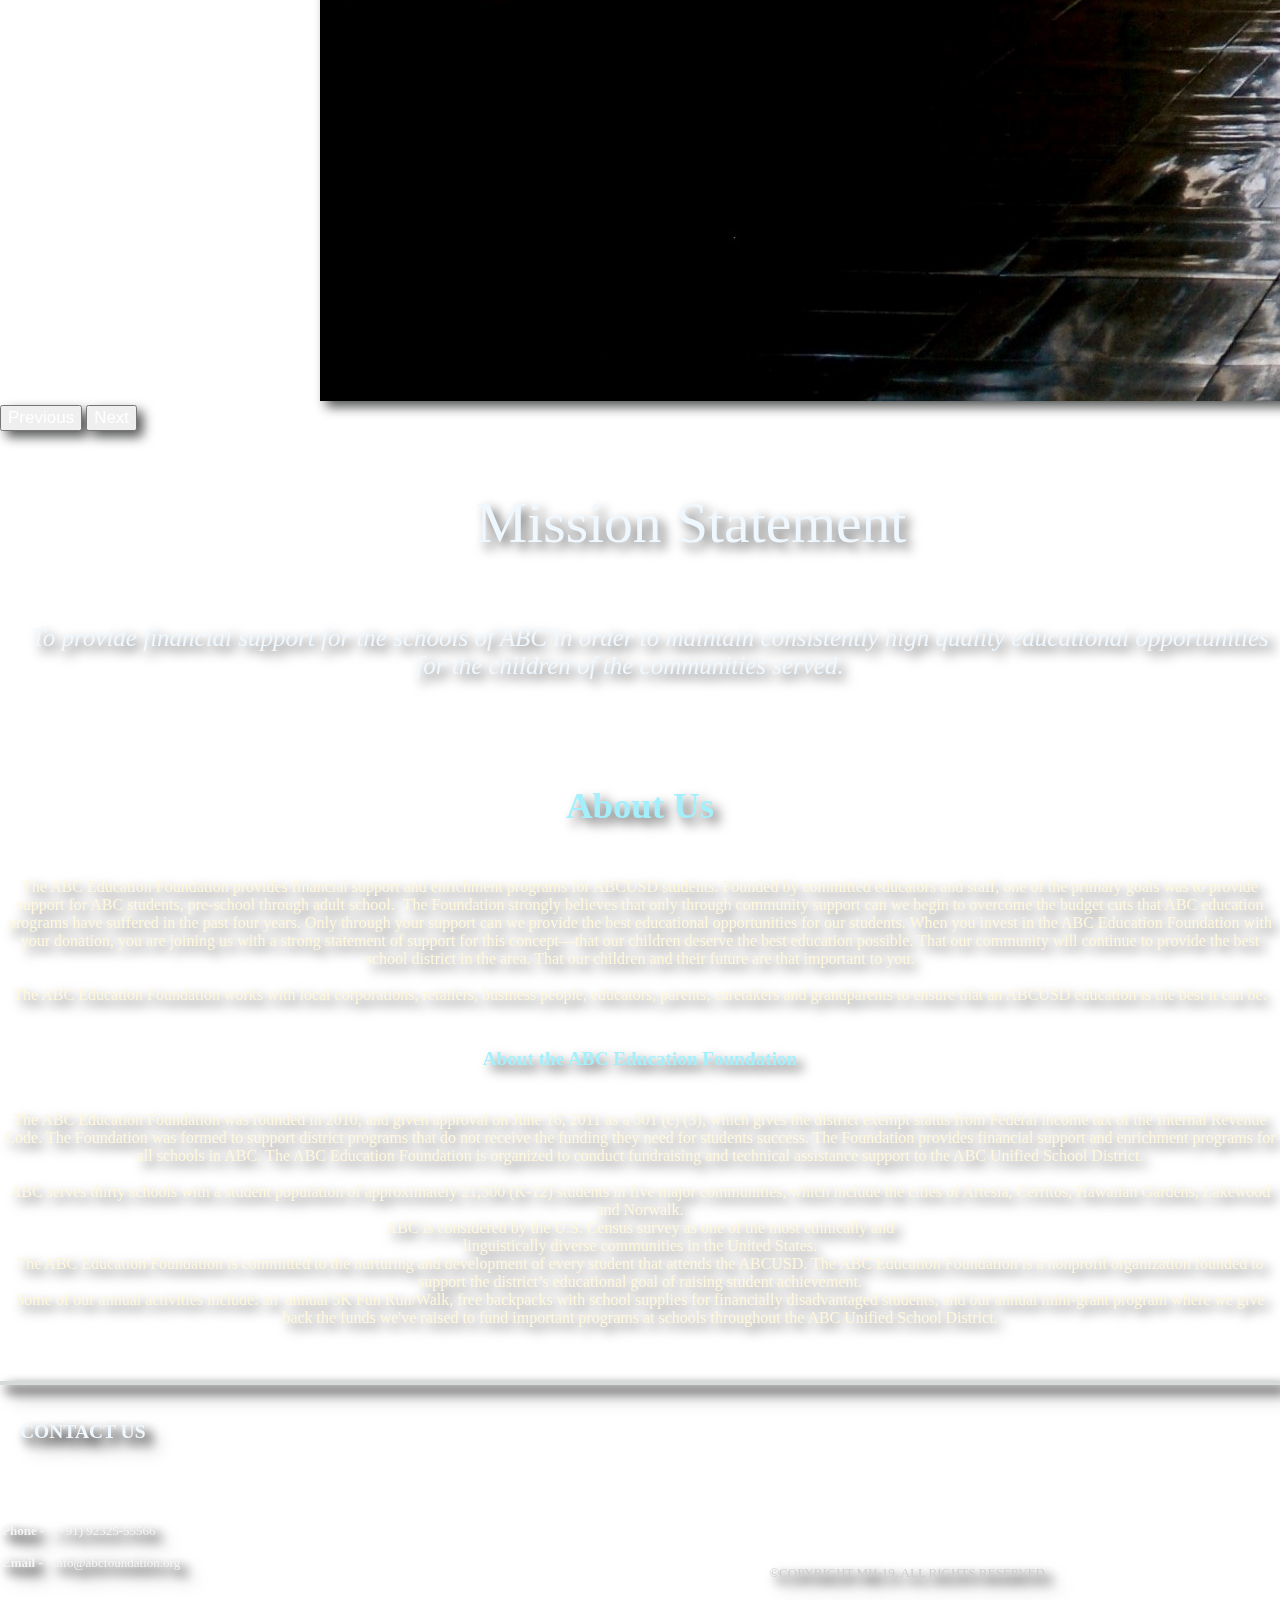
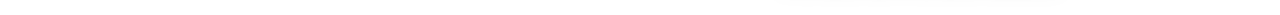
==== commit 9b3e5e27: "init" ====
--- a/index.html
+++ b/index.html
@@ -1,115 +1,197 @@
 <!doctype html>
 <html lang="en">
-  <head>
-    
-    <meta charset="utf-8">
-    <meta name="viewport" content="width=device-width, initial-scale=1">
-    <link href="https://cdn.jsdelivr.net/npm/bootstrap@5.0.2/dist/css/bootstrap.min.css" rel="stylesheet" integrity="sha384-EVSTQN3/azprG1Anm3QDgpJLIm9Nao0Yz1ztcQTwFspd3yD65VohhpuuCOmLASjC" crossorigin="anonymous">
-  <script src="https://cdn.jsdelivr.net/npm/bootstrap@5.0.2/dist/js/bootstrap.bundle.min.js" integrity="sha384-MrcW6ZMFYlzcLA8Nl+NtUVF0sA7MsXsP1UyJoMp4YLEuNSfAP+JcXn/tWtIaxVXM" crossorigin="anonymous"></script>
-    <link href="style.css" rel="stylesheet">
-   
 
-    <title>School Management System</title>
-  </head>
-  <body style="background-image: url(image/index.jpg);">
-    <div class="header">
-      <img class="logoimg" src="logo.png">
-      <!-- <a href="#default" class="logo"> &nbsp; ABC ENGLISH MEDIUM SCHOOL</a> -->
-      <div class="header-right">
-        <a class="active" href="#home">Home</a>
-        <a href="login.html">Login</a>
-        <a href="#contact">Contact</a>
-        <a href="#about">About</a>
+<head>
+
+  <meta charset="utf-8">
+  <meta name="viewport" content="width=device-width, initial-scale=1">
+  <link href="https://cdn.jsdelivr.net/npm/bootstrap@5.0.2/dist/css/bootstrap.min.css" rel="stylesheet"
+    integrity="sha384-EVSTQN3/azprG1Anm3QDgpJLIm9Nao0Yz1ztcQTwFspd3yD65VohhpuuCOmLASjC" crossorigin="anonymous">
+  <script src="https://cdn.jsdelivr.net/npm/bootstrap@5.0.2/dist/js/bootstrap.bundle.min.js"
+    integrity="sha384-MrcW6ZMFYlzcLA8Nl+NtUVF0sA7MsXsP1UyJoMp4YLEuNSfAP+JcXn/tWtIaxVXM"
+    crossorigin="anonymous"></script>
+  <link href="style.css" rel="stylesheet">
+
+
+  <title>School Management System</title>
+</head>
+
+<body style="background-image: url(image/index.jpg);">
+  <div class="header">
+    <img class="logoimg" src="logo.png">
+    <!-- <a href="#default" class="logo"> &nbsp; ABC ENGLISH MEDIUM SCHOOL</a> -->
+    <div class="header-right">
+      <a class="active" href="#home">Home</a>
+      <a href="login.html">Login</a>
+      <a href="#contact">Contact</a>
+      <a href="#AboutUs">About</a>
+    </div>
+  </div>
+
+  <div class="container-fluid">
+    <div class="row">
+      <div class="12">
+        <marquee behavior="right" direction="">
+          <h1>School Management System</h1>
+        </marquee>
       </div>
     </div>
-    
-    <div class="container-fluid">
-      <div class="row">
-        <div class="12">
-          <marquee behavior="right" direction="">
-            <h1>School Management System</h1>
-          </marquee>
+
+    <div class="row">
+      <div class="col-md-12">
+        <div id="carouselExampleIndicators" class="carousel slide" data-bs-ride="carousel">
+          <div class="carousel-indicators">
+            <button type="button" data-bs-target="#carouselExampleIndicators" data-bs-slide-to="0" class="active"
+              aria-current="true" aria-label="Slide 1"></button>
+            <button type="button" data-bs-target="#carouselExampleIndicators" data-bs-slide-to="1"
+              aria-label="Slide 2"></button>
+            <button type="button" data-bs-target="#carouselExampleIndicators" data-bs-slide-to="2"
+              aria-label="Slide 3"></button>
+          </div>
+          <div class="carousel-inner">
+            <div class="carousel-item active">
+              <img src="image/slide2.jpg" class="d-block w-50" style="margin-left: 25%;" alt="...">
+            </div>
+            <div class="carousel-item">
+              <img src="image/slide3.jpg" class="d-block w-50" style="margin-left: 25%; " alt="...">
+            </div>
+            <div class="carousel-item">
+              <img src="image/slide1.jpg" class="d-block w-50" style="margin-left: 25%; " alt="...">
+            </div>
+          </div>
+          <button class="carousel-control-prev" type="button" data-bs-target="#carouselExampleIndicators"
+            data-bs-slide="prev">
+            <span class="carousel-control-prev-icon" aria-hidden="true"></span>
+            <span class="visually-hidden">Previous</span>
+          </button>
+          <button class="carousel-control-next" type="button" data-bs-target="#carouselExampleIndicators"
+            data-bs-slide="next">
+            <span class="carousel-control-next-icon" aria-hidden="true"></span>
+            <span class="visually-hidden">Next</span>
+          </button>
         </div>
       </div>
-
-      <div class="row">
-        <div class="col-md-12">
-          <div id="carouselExampleIndicators" class="carousel slide" data-bs-ride="carousel">
-            <div class="carousel-indicators">
-              <button type="button" data-bs-target="#carouselExampleIndicators" data-bs-slide-to="0" class="active"
-                aria-current="true" aria-label="Slide 1"></button>
-              <button type="button" data-bs-target="#carouselExampleIndicators" data-bs-slide-to="1"
-                aria-label="Slide 2"></button>
-              <button type="button" data-bs-target="#carouselExampleIndicators" data-bs-slide-to="2"
-                aria-label="Slide 3"></button>
-            </div>
-            <div class="carousel-inner">
-              <div class="carousel-item active">
-                <img src="image/slide2.jpg" class="d-block w-50" style="margin-left: 25%;" alt="...">
-              </div>
-              <div class="carousel-item">
-                <img src="image/slide3.jpg" class="d-block w-50"  style="margin-left: 25%; "alt="...">
-              </div>
-              <div class="carousel-item">
-                <img src="image/slide1.jpg" class="d-block w-50"  style="margin-left: 25%; " alt="...">
-              </div>
-            </div>
-            <button class="carousel-control-prev" type="button" data-bs-target="#carouselExampleIndicators"
-              data-bs-slide="prev">
-              <span class="carousel-control-prev-icon" aria-hidden="true"></span>
-              <span class="visually-hidden">Previous</span>
-            </button>
-            <button class="carousel-control-next" type="button" data-bs-target="#carouselExampleIndicators"
-              data-bs-slide="next">
-              <span class="carousel-control-next-icon" aria-hidden="true"></span>
-              <span class="visually-hidden">Next</span>
-            </button>
-          </div>
-        </div>
     </div>
     <br><br>
     <div class="paragraph" style="text-align:center;"><br>
-      <a style="color:aliceblue;font-size:2em">&ZeroWidthSpace;<p class="line-1 anim-typewriter" style="text-align:center;font-family:serif;">Mission Statement</p></a><br><em>
-        <a style="color:aliceblue;font-size: 25px;padding: 20px;">To provide financial support for the schools of ABC in order to maintain consistently high quality educational opportunities for the children of the communities served.</a></em></div>
-        <br><br><br>
+      <a style="color:aliceblue;font-size:2em">&ZeroWidthSpace;<p class="line-1 anim-typewriter"
+          style="text-align:center;font-family:serif;">Mission Statement</p></a><br><em>
+        <a style="color:aliceblue;font-size: 25px;padding: 20px;">To provide financial support for the schools of ABC in
+          order to maintain consistently high quality educational opportunities for the children of the communities
+          served.</a></em>
+    </div>
+    <br><br><br>
+    <div class="wsite-section-elements">
+      <h2 id="AboutUs" class="wsite-content-title"
+        style="color: rgb(163, 240, 252); font-size: 2.3em ;text-align: center">
+        About Us<br />
+      </h2>
 
-        <div class="footer-wrap">
-          <div class="site-footer container">
-            <div class="wsite-elements wsite-footer">
-      <h2 class="wsite-content-title" style="text-align:left;"><a style="font: size 1.5em;color:aliceblue;">contact us</a></h2>
-      
-      <div><div class="wsite-multicol"><div class="wsite-multicol-table-wrap" style="margin:0 -25px;">
-        <table class="wsite-multicol-table">
-          <tbody class="wsite-multicol-tbody">
-            <tr class="wsite-multicol-tr">
-              <td class="wsite-multicol-col" style="width:20.854775642852%; padding:0 25px;">
-                
-                  
-      
-      <div class="paragraph" style="text-align:left;"><a style="color:#f5f5f5"><strong>Phone</strong>&nbsp;<br>(562) 925-5566 Ext. 21197<br><strong>Email</strong><br>info@abcedfoundation.org</a></div>
-      
-      
-                
-              </td>				<td class="wsite-multicol-col" style="width:79.145224357148%; padding:0 25px;">
-                
-                  
-      
-      <div class="wsite-spacer" style="height:74px;"></div>
-      
-      <div style="text-align:right;"><div style="height:10px;overflow:hidden"></div>
-      <span class="wsite-social wsite-social-default"><a class="first-child wsite-social-item wsite-social-facebook" href="// https://www.facebook.com/ABCEducationFoundation/)facebook.com" target="_blank" alt="Facebook" aria-label="Facebook"><span class="wsite-social-item-inner"></span></a><a class="last-child wsite-social-item wsite-social-mail" href="// info@abcedfoundation.org" target="_blank" alt="Mail" aria-label="Mail"><span class="wsite-social-item-inner"></span></a></span>
-      <div style="height:0px;overflow:hidden"></div></div>
-      
-      <div class="paragraph" style="text-align:right;"><a style="font-size:1">© COPYRIGHT 2015. ALL RIGHTS RESERVED.</a></div>
-      
-      
-                
-              </td>			</tr>
-          </tbody>
-        </table>
-        
-      </div></div></div></div>
+      <div class="paragraph bg-dark rounded p-3" style="color: cornsilk;text-align: center">
+        The ABC Education Foundation provides financial support and enrichment
+        programs for ABCUSD students.&nbsp;Founded by committed educators and
+        staff, one of the primary goals was to provide support for ABC students,
+        pre-school through adult school.&nbsp;&nbsp;The Foundation strongly
+        believes that only through community support can we begin to overcome
+        the budget cuts that ABC education programs have suffered in the past
+        four years. Only through your support can we provide the best
+        educational opportunities for our students. When you invest in the ABC
+        Education Foundation with your donation, you are joining us with a
+        strong statement of support for this concept—that our children deserve
+        the best education possible. That our community will continue to provide
+        the best school district in the area. That our children and their future
+        are that important to you.<br />&nbsp;<br />The ABC Education Foundation
+        works with local corporations, retailers, business people, educators,
+        parents, caretakers and grandparents to ensure that an ABCUSD education
+        is the best it can be.<br />
+      </div>
+
+      <h2 class="wsite-content-title" style="text-align: center">
+        <span style="color:  rgb(163, 240, 252);font-size: 0.8em; font-weight: 700">About the ABC Education
+          Foundation</span>
+      </h2>
+
+      <div class="paragraph bg-dark rounded p-3" style="color: cornsilk;text-align: center">
+        The ABC Education Foundation was founded in 2010, and given approval on
+        June 16, 2011 as a 501 (c) (3), which gives the district exempt status
+        from Federal income tax of the Internal Revenue Code. The Foundation was
+        formed to support district programs that do not receive the funding they
+        need for students success. The Foundation provides financial support and
+        enrichment programs for all schools in ABC.&nbsp;The ABC Education
+        Foundation is organized to conduct fundraising and technical assistance
+        support to the ABC Unified School District.<br /><br />ABC serves thirty
+        schools with a student population of approximately 21,500 (K-12)
+        students in five major communities, which include the cities of Artesia,
+        Cerritos, Hawaiian Gardens, Lakewood and Norwalk.<br />ABC is considered
+        by the U.S. Census survey as one of the most ethnically and
+        <br />linguistically diverse communities in the United States.<br />The
+        ABC Education Foundation is committed to the nurturing and development
+        of every&nbsp;student that attends the ABCUSD. The ABC Education
+        Foundation is a nonprofit organization founded to support the district’s
+        educational goal of raising student achievement.<br />Some of our annual
+        activities include: an&nbsp; annual 5K Fun Run/Walk, free backpacks with
+        school supplies for financially disadvantaged students, and our annual
+        mini-grant program where we give back the funds we've raised to fund
+        important programs at schools throughout the ABC Unified School
+        District.
+      </div>
+      <br><br><br>
+
+    </div>
+
+    <div class="footer-wrap">
+      <div class="site-footer container">
+        <div class="wsite-elements wsite-footer">
+          <h2 id="contact" class="wsite-content-title" style="text-align:left;"><a
+              style="font: size 1.5em;color:aliceblue;">CONTACT US</a></h2>
+
+          <div>
+            <div class="wsite-multicol">
+              <div class="wsite-multicol-table-wrap" style="margin:0 -25px;">
+                <table class="wsite-multicol-table">
+                  <tbody class="wsite-multicol-tbody">
+                    <tr class="wsite-multicol-tr">
+                      <td class="wsite-multicol-col" style="width:20.854775642852%; padding:0 25px;">
+
+
+
+                        <div class="paragraph" style="text-align:left;"><a style="color:#f5f5f5"><strong>Phone -
+                            </strong>&nbsp; (+91) 92325-55566 <br><br><strong >Email - </strong>&nbsp;
+                            info@abcfoundation.org</a></div>
+
+
+
+                      </td>
+                      <td class="wsite-multicol-col" style="width:79.145224357148%; padding:0 25px;">
+
+
+
+                        <div class="wsite-spacer" style="height:74px;"></div>
+
+                        <div style="text-align:right;">
+                          <div style="height:10px;overflow:hidden"></div>
+                          <span class="wsite-social wsite-social-default"><a
+                              class="first-child wsite-social-item wsite-social-facebook"
+                              href="// https://www.facebook.com/ABCEducationFoundation/)facebook.com" target="_blank"
+                              alt="Facebook" aria-label="Facebook"><span class="wsite-social-item-inner"></span></a><a
+                              class="last-child wsite-social-item wsite-social-mail" href="// info@abcedfoundation.org"
+                              target="_blank" alt="Mail" aria-label="Mail"><span
+                                class="wsite-social-item-inner"></span></a></span>
+                          <div style="height:0px;overflow:hidden"></div>
+                        </div>
+
+                        <div class="paragraph" style="text-align:right;"><a style="font-size:1">©COPYRIGHT MH-19. ALL
+                            RIGHTS RESERVED.</a></div><br><br </td>
+                    </tr>
+                  </tbody>
+                </table>
+
+              </div>
+            </div>
           </div>
         </div>
-  </body>
+      </div>
+    </div>
+</body>
+
 </html>--- a/style.css
+++ b/style.css
@@ -137,11 +137,11 @@
 }
 
 .login {
-  width: 382px;
+  width: 26%;
   overflow: hidden;
   margin: auto;
   margin: 20 0 0 450px;
-  padding: 80px;
+  padding: 50px;
   background: #000000a8;
   border-radius: 15px;
 }
@@ -158,7 +158,7 @@
 }
 
 #uname {
-  width: 300px;
+  width: 96%;
   height: 30px;
   border: none;
   border-radius: 3px;
@@ -166,7 +166,7 @@
 }
 
 #pass {
-  width: 300px;
+  width: 96%;
   height: 30px;
   border: none;
   border-radius: 3px;
@@ -174,7 +174,7 @@
 }
 
 #log {
-  width: 100px;
+  width: 100%;
   height: 30px;
   border: none;
   cursor: pointer;
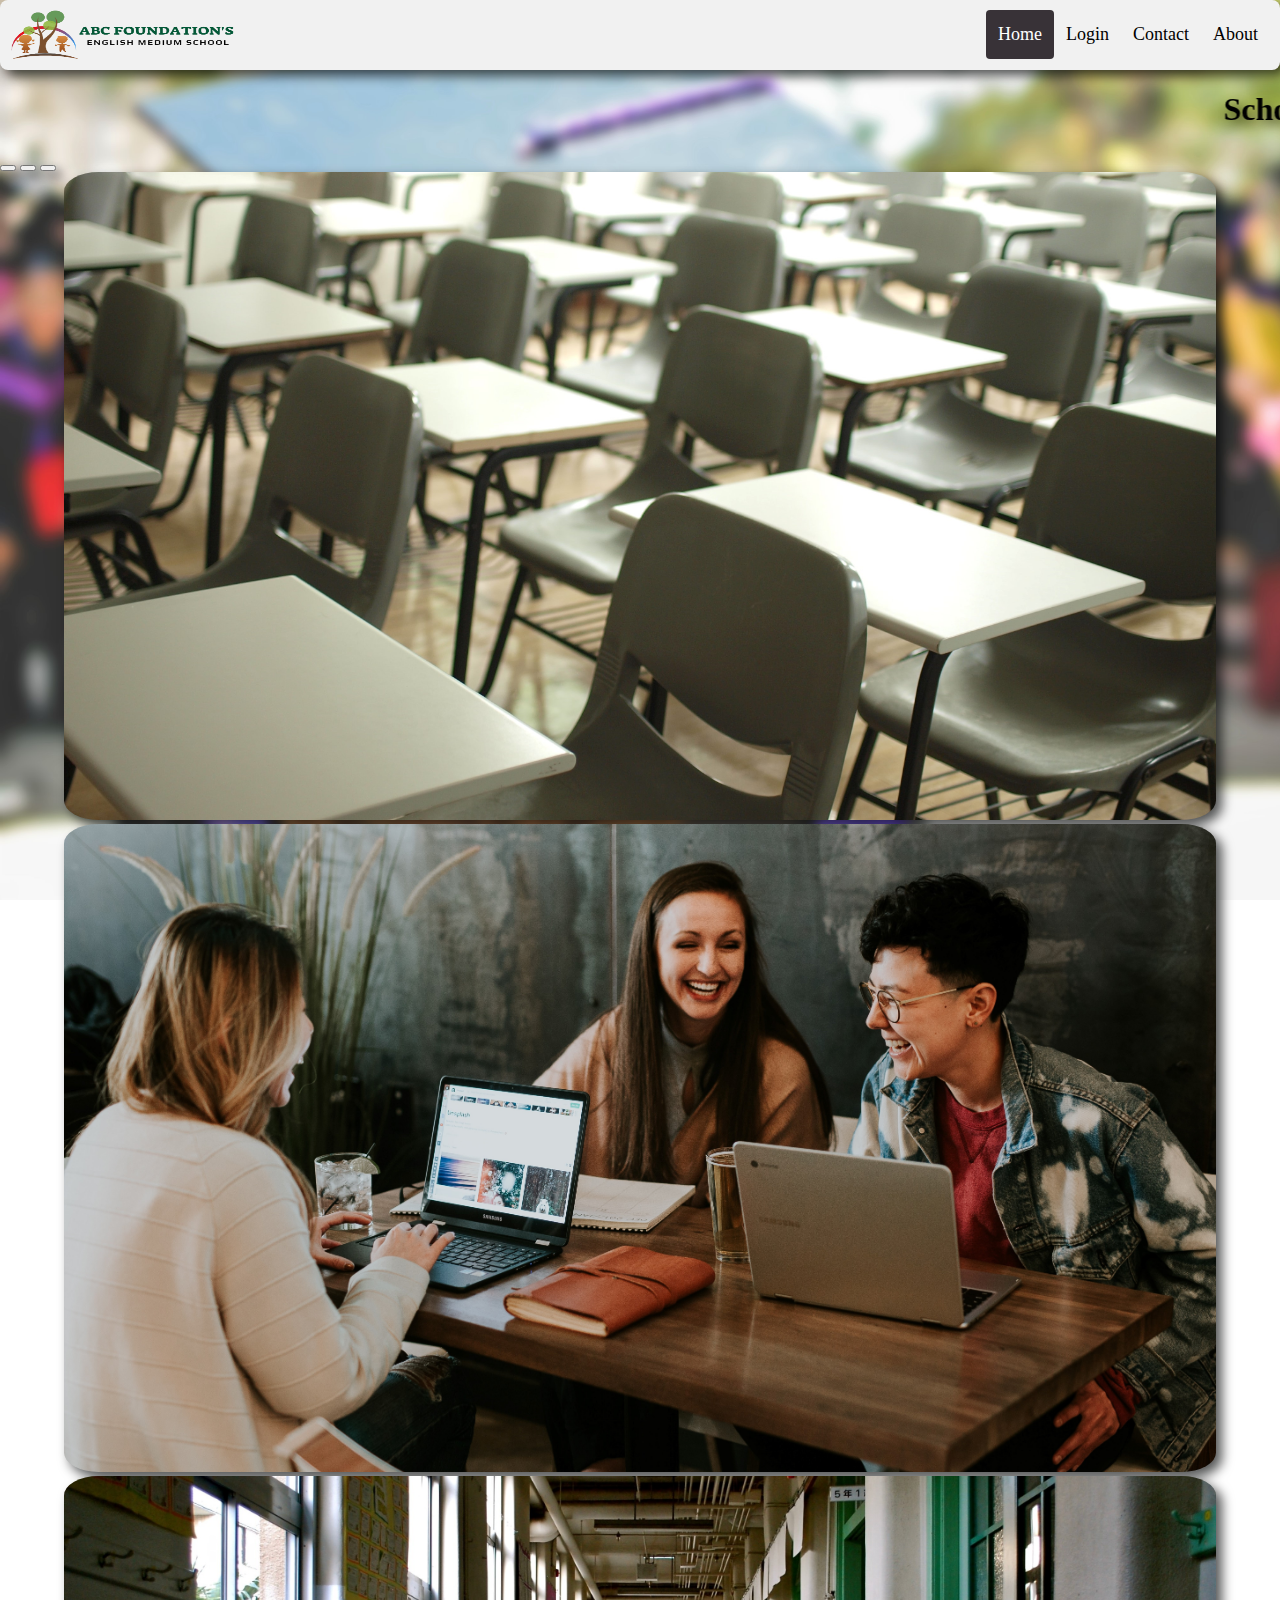
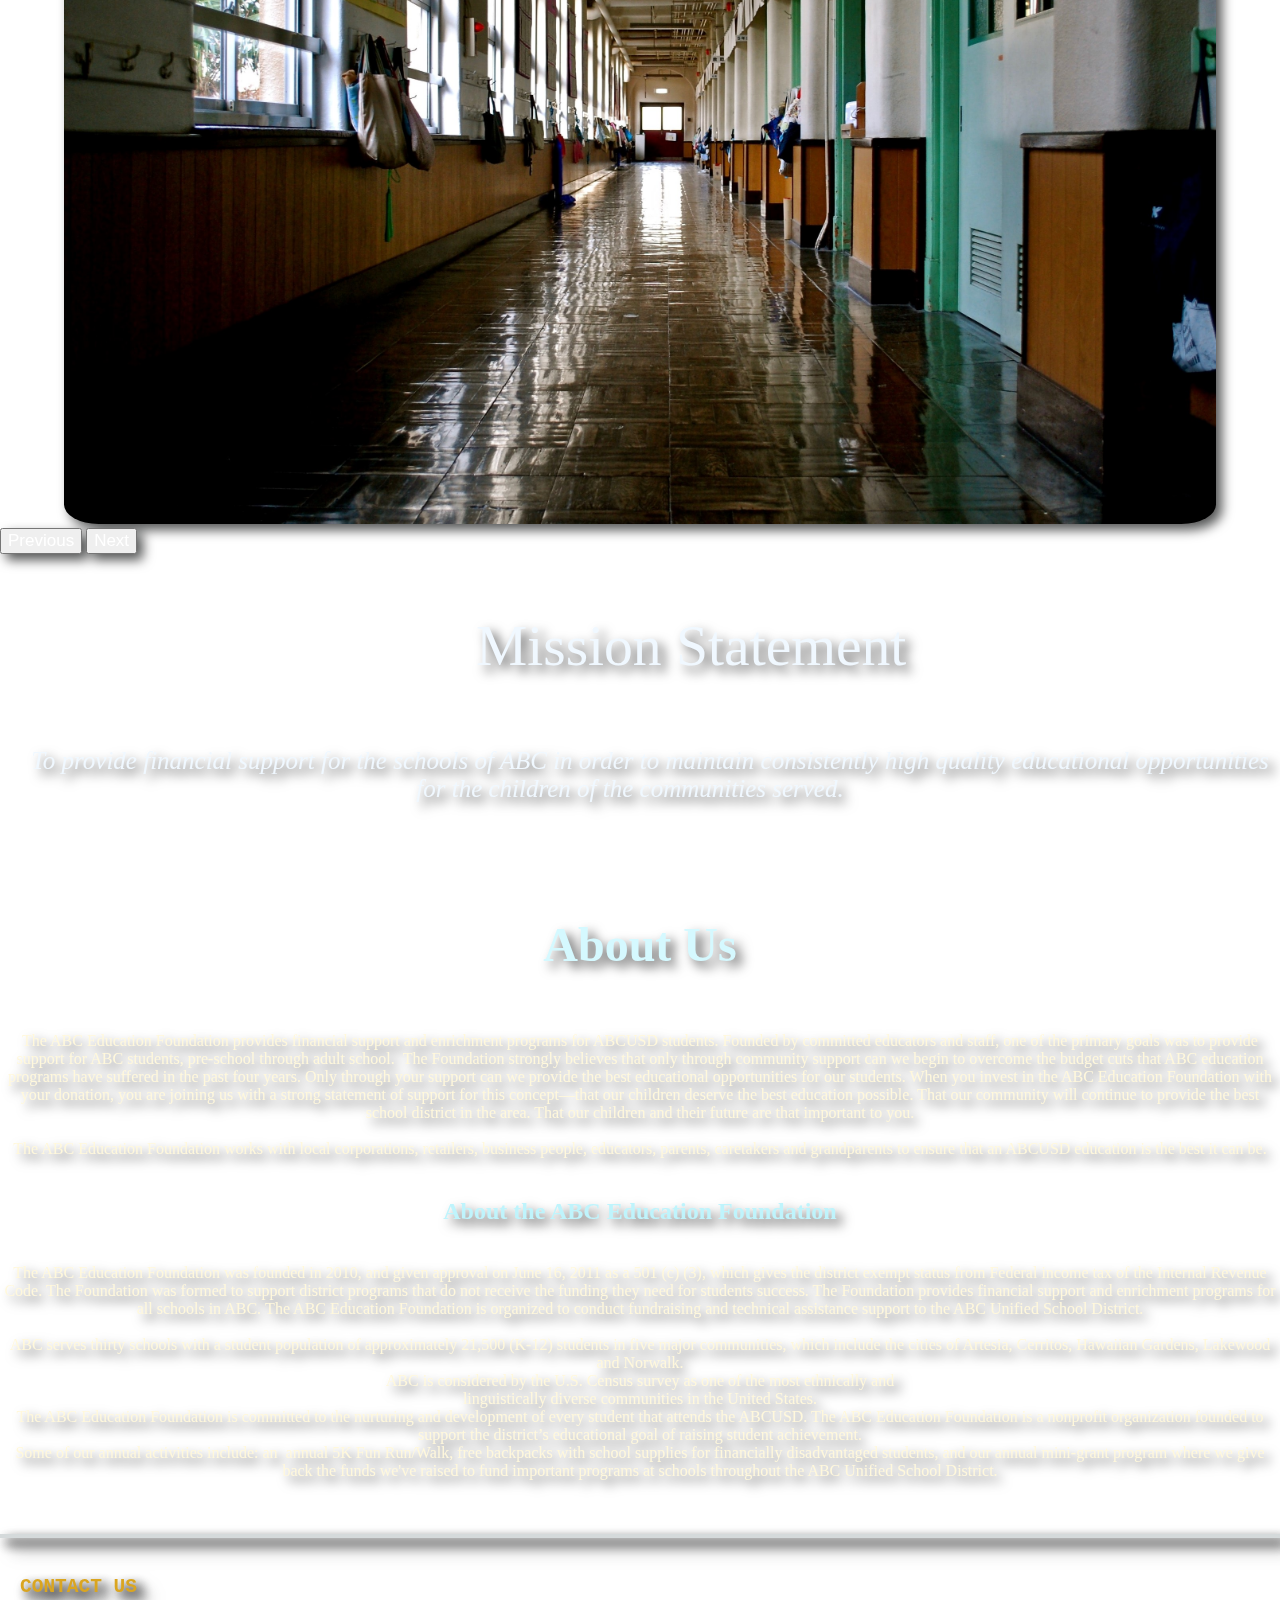
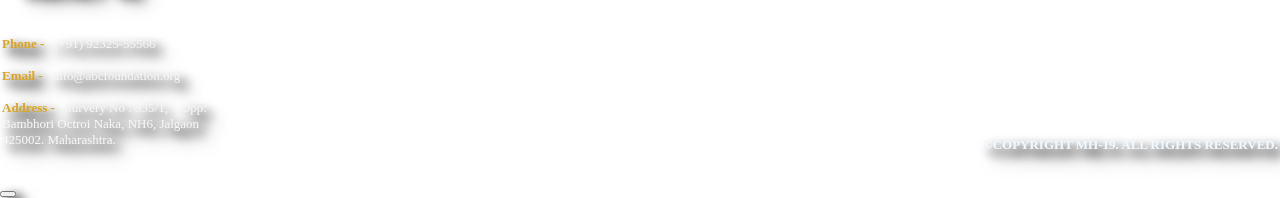
==== commit ad5a5da0: "commit" ====
--- a/index.html
+++ b/index.html
@@ -20,8 +20,9 @@
   <div class="header">
     <img class="logoimg" src="logo.png">
     <!-- <a href="#default" class="logo"> &nbsp; ABC ENGLISH MEDIUM SCHOOL</a> -->
+
     <div class="header-right">
-      <a class="active" href="#home">Home</a>
+      <a class="active" id="home" href="#home">Home</a>
       <a href="login.html">Login</a>
       <a href="#contact">Contact</a>
       <a href="#AboutUs">About</a>
@@ -50,13 +51,13 @@
           </div>
           <div class="carousel-inner">
             <div class="carousel-item active">
-              <img src="image/slide2.jpg" class="d-block w-50" style="margin-left: 25%;" alt="...">
+              <img src="image/slide2.jpg" class="d-block w-50" style="margin-left: 5%;border-radius: 3%;" alt="...">
             </div>
             <div class="carousel-item">
-              <img src="image/slide3.jpg" class="d-block w-50" style="margin-left: 25%; " alt="...">
+              <img src="image/slide3.jpg" class="d-block w-50" style="margin-left: 5%;border-radius: 3%;" alt="...">
             </div>
             <div class="carousel-item">
-              <img src="image/slide1.jpg" class="d-block w-50" style="margin-left: 25%; " alt="...">
+              <img src="image/slide1.jpg" class="d-block w-50" style="margin-left: 5%; border-radius: 3%;" alt="...">
             </div>
           </div>
           <button class="carousel-control-prev" type="button" data-bs-target="#carouselExampleIndicators"
@@ -81,9 +82,9 @@
           served.</a></em>
     </div>
     <br><br><br>
-    <div class="wsite-section-elements">
+    <div class="wsite-section-elements ">
       <h2 id="AboutUs" class="wsite-content-title"
-        style="color: rgb(163, 240, 252); font-size: 2.3em ;text-align: center">
+        style="color: rgb(213, 249, 255);font-family:serif; font-size: 3em ;text-align: center">
         About Us<br />
       </h2>
 
@@ -107,7 +108,7 @@
       </div>
 
       <h2 class="wsite-content-title" style="text-align: center">
-        <span style="color:  rgb(163, 240, 252);font-size: 0.8em; font-weight: 700">About the ABC Education
+        <span style="color:  rgb(191, 244, 252);font-size: 1em; font-weight: 700">About the ABC Education
           Foundation</span>
       </h2>
 
@@ -139,11 +140,11 @@
 
     </div>
 
-    <div class="footer-wrap">
+    <div class="footer-wrap bg-gradient rounded">
       <div class="site-footer container">
         <div class="wsite-elements wsite-footer">
           <h2 id="contact" class="wsite-content-title" style="text-align:left;"><a
-              style="font: size 1.5em;color:aliceblue;">CONTACT US</a></h2>
+              style="font-family: monospace; font: size 1.5em;color:goldenrod;">CONTACT US</a></h2>
 
           <div>
             <div class="wsite-multicol">
@@ -155,10 +156,15 @@
 
 
 
-                        <div class="paragraph" style="text-align:left;"><a style="color:#f5f5f5"><strong>Phone -
-                            </strong>&nbsp; (+91) 92325-55566 <br><br><strong >Email - </strong>&nbsp;
-                            info@abcfoundation.org</a></div>
-
+                        <div class="paragraph" style="text-align:left;"><a style="color:#f5f5f5"><strong
+                              style="color:goldenrod">Phone -
+                            </strong>&nbsp; (+91) 92325-55566 <br><br><strong style="color:goldenrod"> <em
+                                class=" fa-envelope"></em>Email -
+                            </strong>&nbsp;
+                            info@abcfoundation.org<br><br><strong style="color:goldenrod">Address - </strong>&nbsp;
+                            Survery No : 335/1, &nbsp;&nbsp; Opp: Bambhori Octroi Naka, NH6, Jalgaon 425002.
+                            Maharashtra.</a></div>
+                        <br><br>
 
 
                       </td>
@@ -168,28 +174,26 @@
 
                         <div class="wsite-spacer" style="height:74px;"></div>
 
-                        <div style="text-align:right;">
-                          <div style="height:10px;overflow:hidden"></div>
-                          <span class="wsite-social wsite-social-default"><a
-                              class="first-child wsite-social-item wsite-social-facebook"
-                              href="// https://www.facebook.com/ABCEducationFoundation/)facebook.com" target="_blank"
-                              alt="Facebook" aria-label="Facebook"><span class="wsite-social-item-inner"></span></a><a
-                              class="last-child wsite-social-item wsite-social-mail" href="// info@abcedfoundation.org"
-                              target="_blank" alt="Mail" aria-label="Mail"><span
-                                class="wsite-social-item-inner"></span></a></span>
-                          <div style="height:0px;overflow:hidden"></div>
-                        </div>
-
-                        <div class="paragraph" style="text-align:right;"><a style="font-size:1">©COPYRIGHT MH-19. ALL
-                            RIGHTS RESERVED.</a></div><br><br </td>
+
+
+                        <div class="paragraph" style="text-align:right;"><a
+                            style="font-size:4;color:aliceblue;font-weight: 700;">©COPYRIGHT MH-19. ALL
+                            RIGHTS RESERVED.</a></div>
+                      </td>
+                      
                     </tr>
                   </tbody>
                 </table>
 
+
               </div>
             </div>
           </div>
+          <button type="button" class="btn btn-danger float-end btn-lg" href="#home">
+            <i class="fas fa-arrow-up"></i>
+          </button>
         </div>
+        
       </div>
     </div>
 </body>
--- a/style.css
+++ b/style.css
@@ -5,6 +5,10 @@
   background-size: cover;
   background-attachment: fixed;
   filter: drop-shadow(6px 6px 6px #000102ab);
+}
+
+.w-50 {
+  width: 90%!important;
 }
 
 .logoimg {
@@ -116,7 +120,7 @@
 
 /* Animation */
 .anim-typewriter {
-  animation: typewriter 4s steps(44) 1s 1 normal both,
+  animation: typewriter 5s steps(44) 1s 1 normal both,
     blinkTextCursor 500ms steps(44) infinite normal;
 }
 @keyframes typewriter {
@@ -124,7 +128,7 @@
     width: 0;
   }
   to {
-    width: 9em;
+    width: 7.5em;
   }
 }
 @keyframes blinkTextCursor {
@@ -286,7 +290,12 @@
   padding: 0 !important;
 }
 
-
+#btn-back-to-top {
+  position: fixed;
+  bottom: 20px;
+  right: 20px;
+  display: none;
+}
 
 /* .change{
   -webkit-animation: colorchange 20s infinite;
@@ -325,5 +334,4 @@
   100% {
     background: #fdbaba;
   }
-} 
-*/+}*/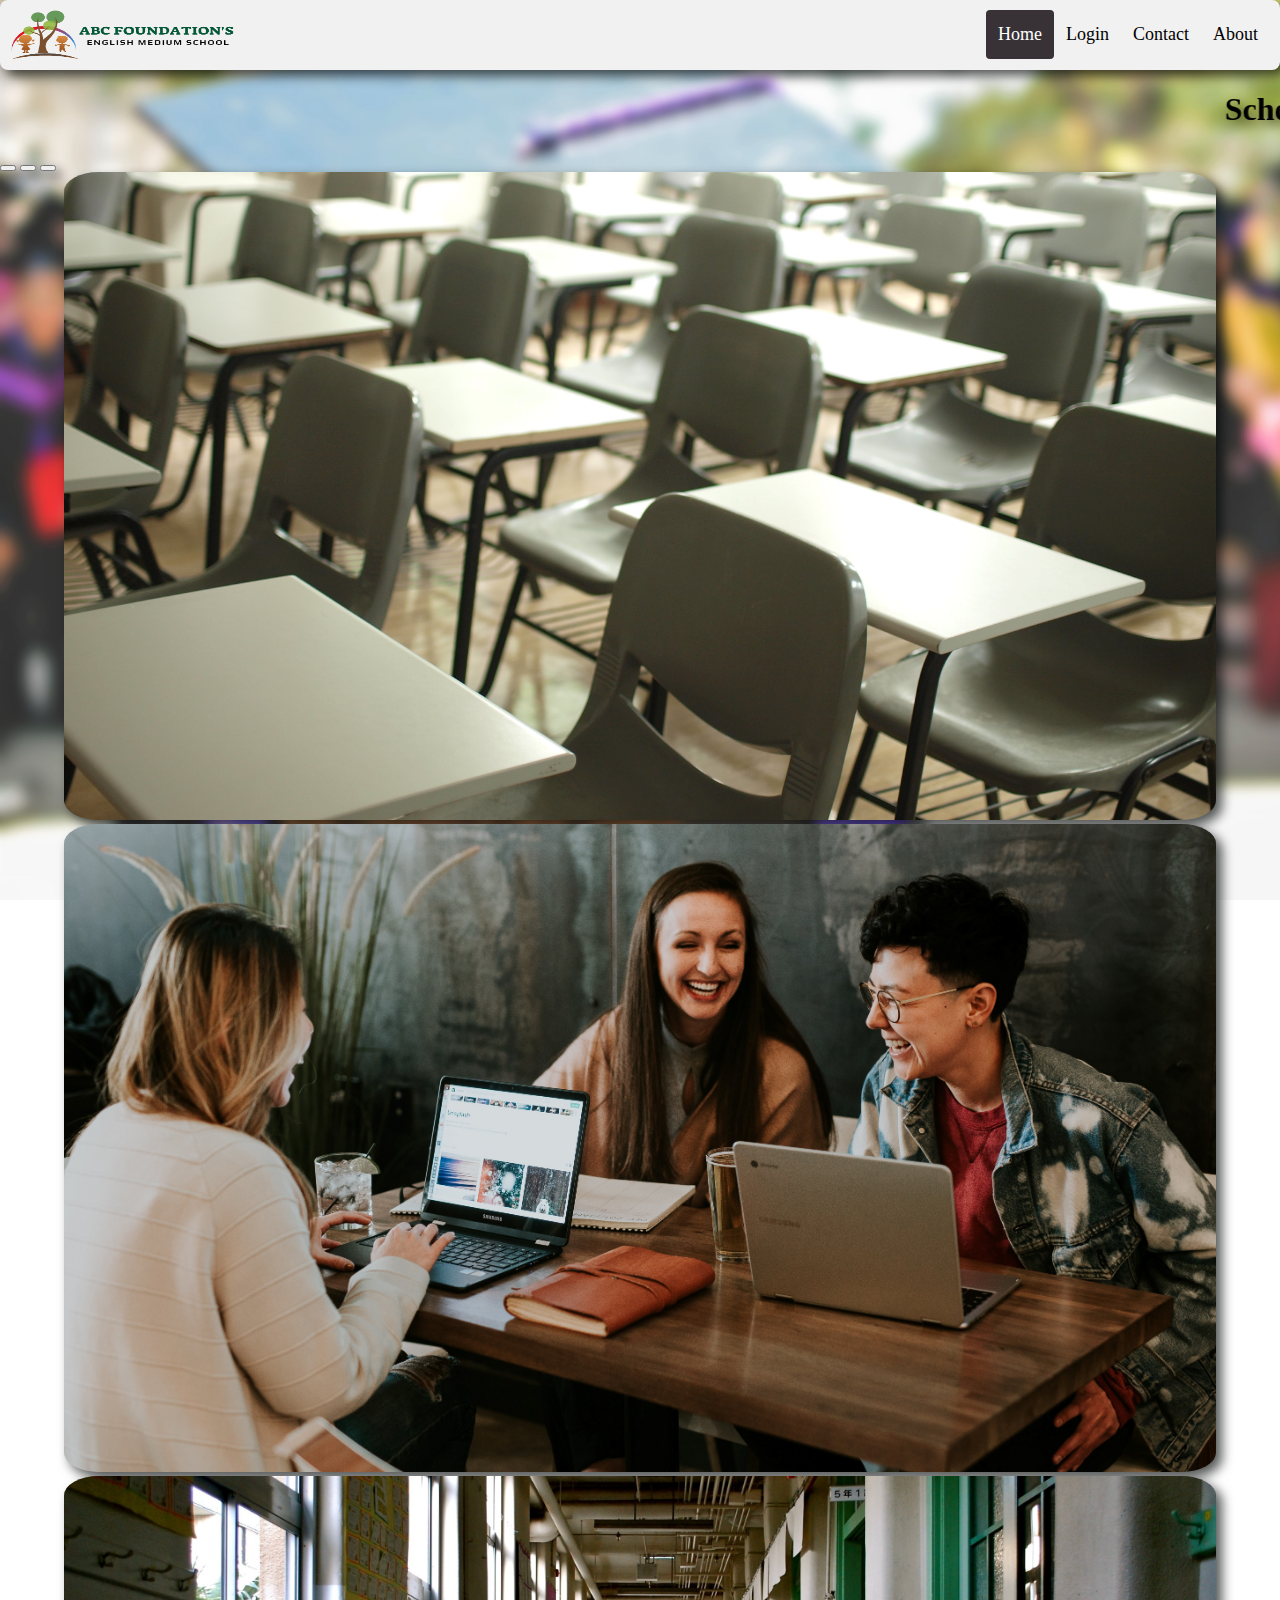
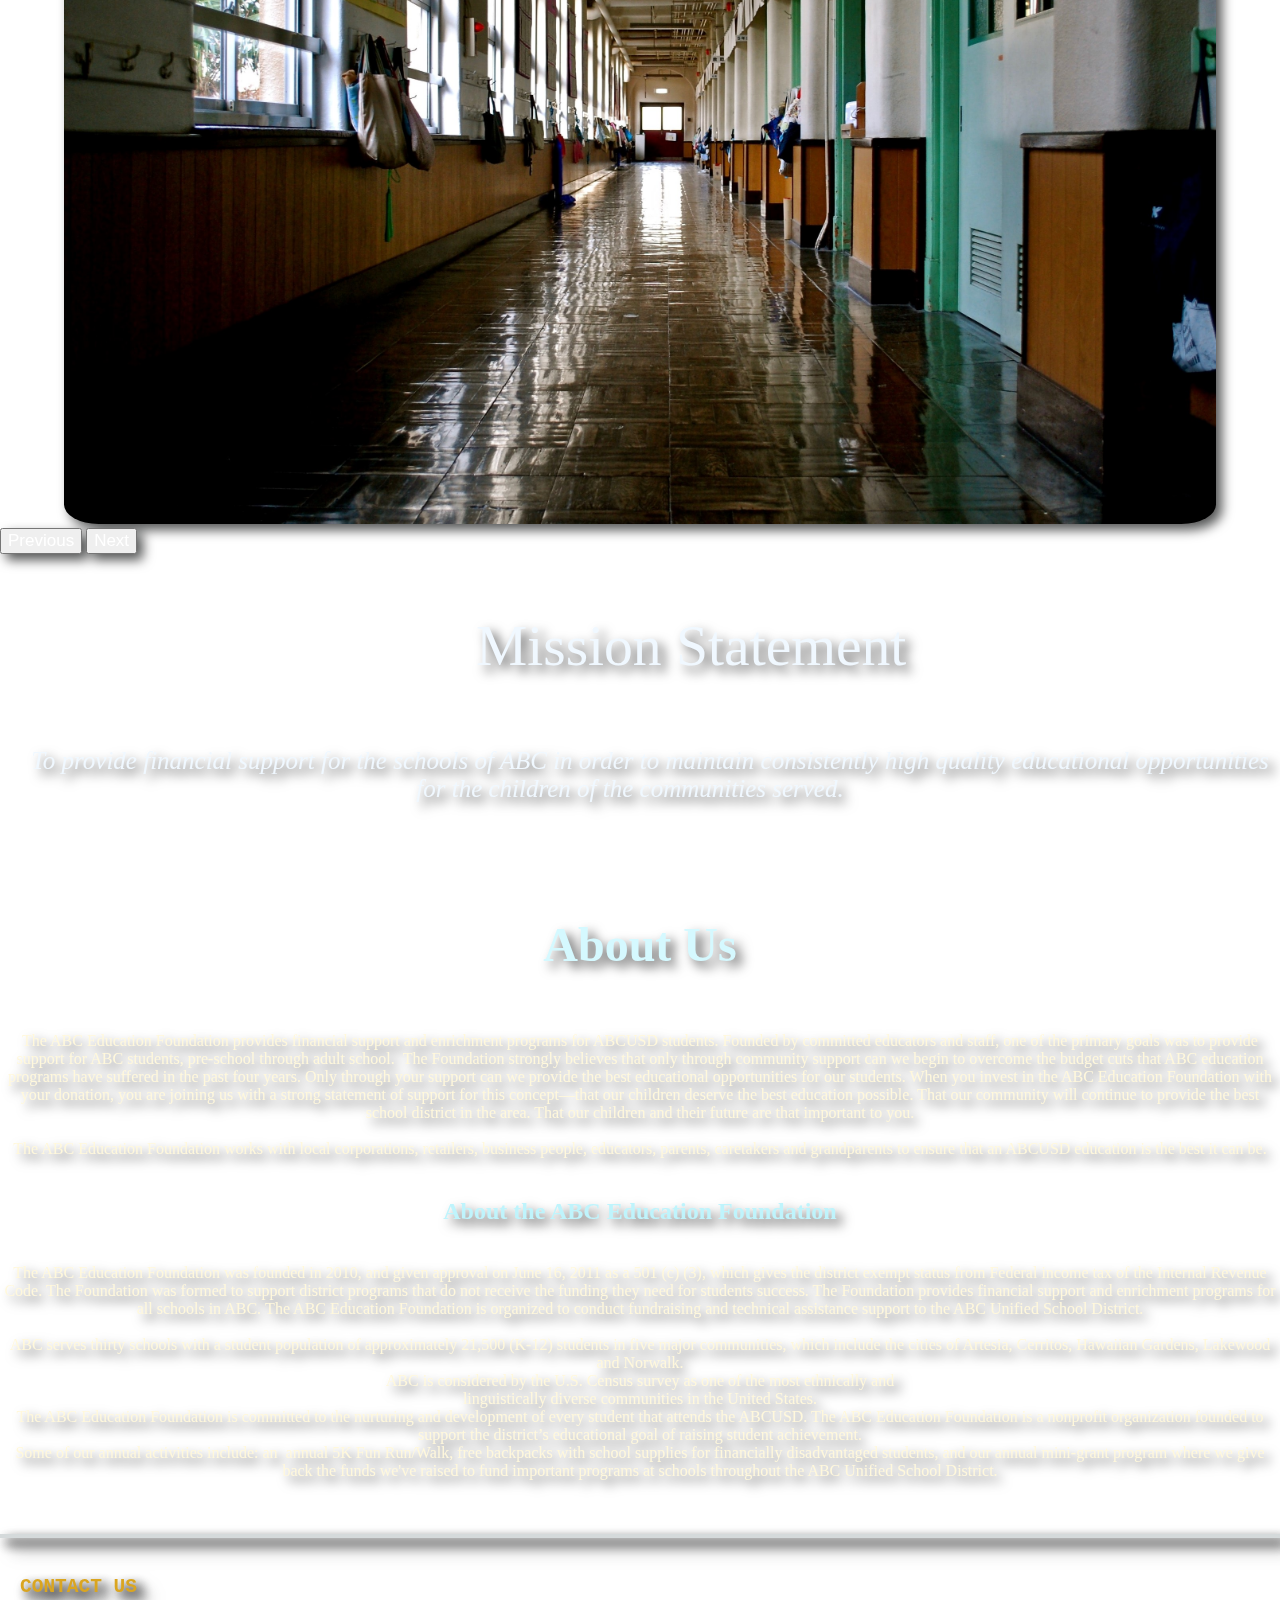
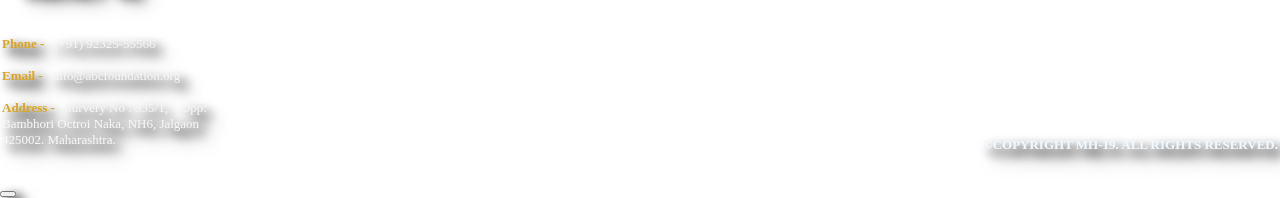
==== commit e0b6b714: "Update index.html" ====
--- a/index.html
+++ b/index.html
@@ -137,7 +137,6 @@
         District.
       </div>
       <br><br><br>
-
     </div>
 
     <div class="footer-wrap bg-gradient rounded">
@@ -145,7 +144,6 @@
         <div class="wsite-elements wsite-footer">
           <h2 id="contact" class="wsite-content-title" style="text-align:left;"><a
               style="font-family: monospace; font: size 1.5em;color:goldenrod;">CONTACT US</a></h2>
-
           <div>
             <div class="wsite-multicol">
               <div class="wsite-multicol-table-wrap" style="margin:0 -25px;">
@@ -153,9 +151,6 @@
                   <tbody class="wsite-multicol-tbody">
                     <tr class="wsite-multicol-tr">
                       <td class="wsite-multicol-col" style="width:20.854775642852%; padding:0 25px;">
-
-
-
                         <div class="paragraph" style="text-align:left;"><a style="color:#f5f5f5"><strong
                               style="color:goldenrod">Phone -
                             </strong>&nbsp; (+91) 92325-55566 <br><br><strong style="color:goldenrod"> <em
@@ -165,27 +160,16 @@
                             Survery No : 335/1, &nbsp;&nbsp; Opp: Bambhori Octroi Naka, NH6, Jalgaon 425002.
                             Maharashtra.</a></div>
                         <br><br>
-
-
                       </td>
                       <td class="wsite-multicol-col" style="width:79.145224357148%; padding:0 25px;">
-
-
-
                         <div class="wsite-spacer" style="height:74px;"></div>
-
-
-
                         <div class="paragraph" style="text-align:right;"><a
                             style="font-size:4;color:aliceblue;font-weight: 700;">©COPYRIGHT MH-19. ALL
                             RIGHTS RESERVED.</a></div>
-                      </td>
-                      
+                      </td>                    
                     </tr>
                   </tbody>
                 </table>
-
-
               </div>
             </div>
           </div>
@@ -198,4 +182,4 @@
     </div>
 </body>
 
-</html>+</html>
